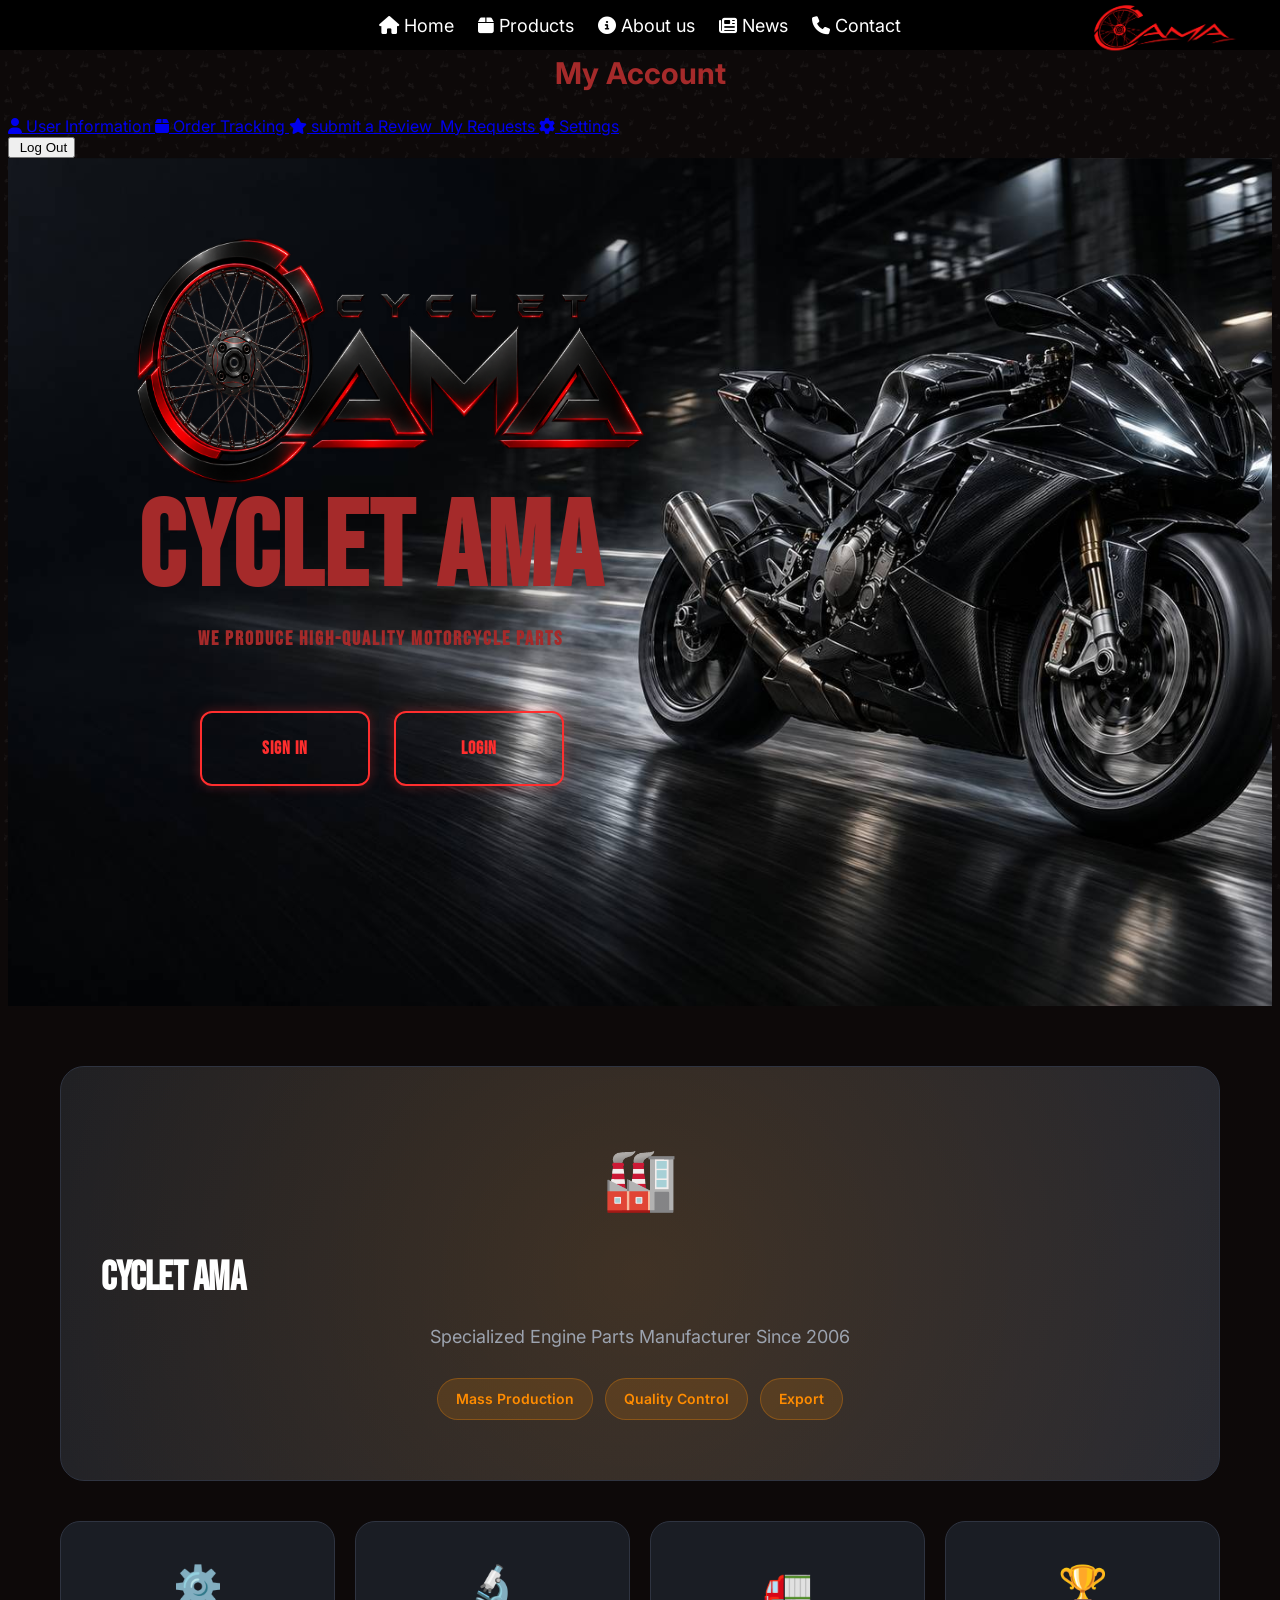
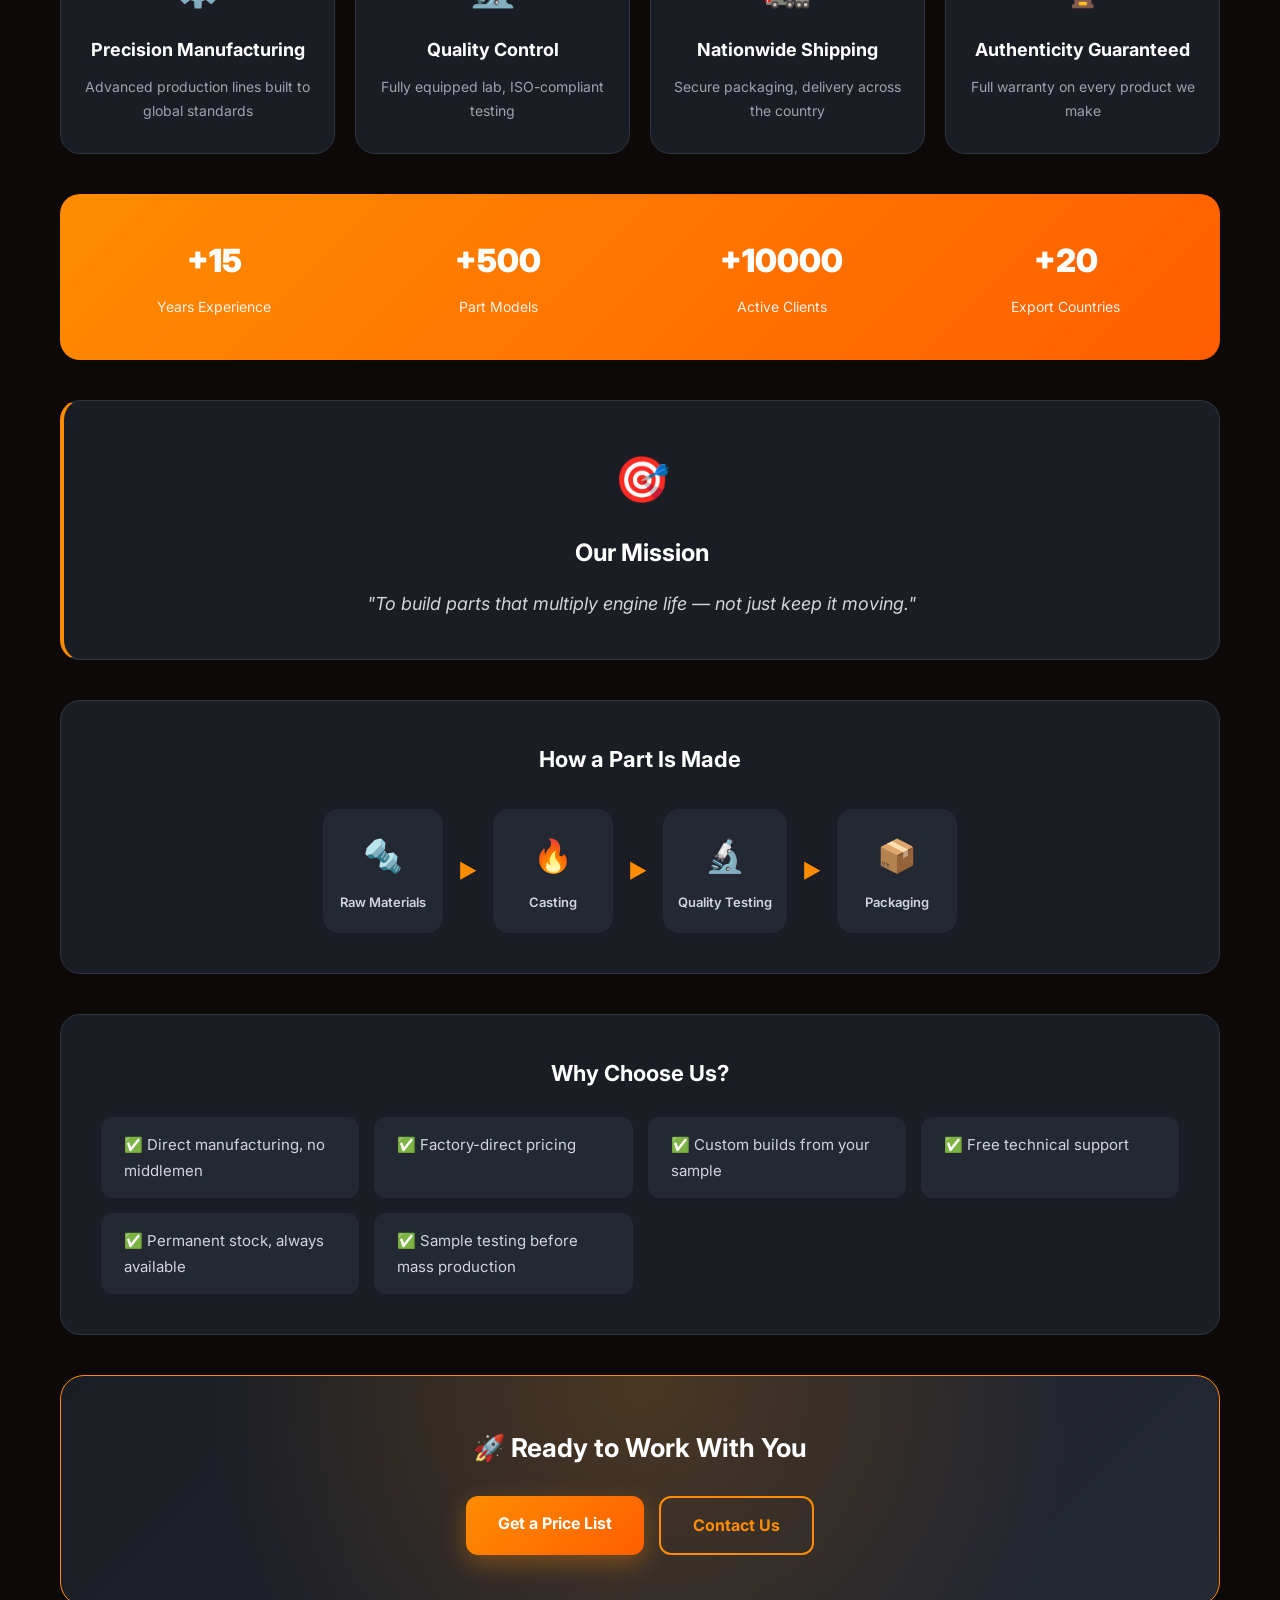
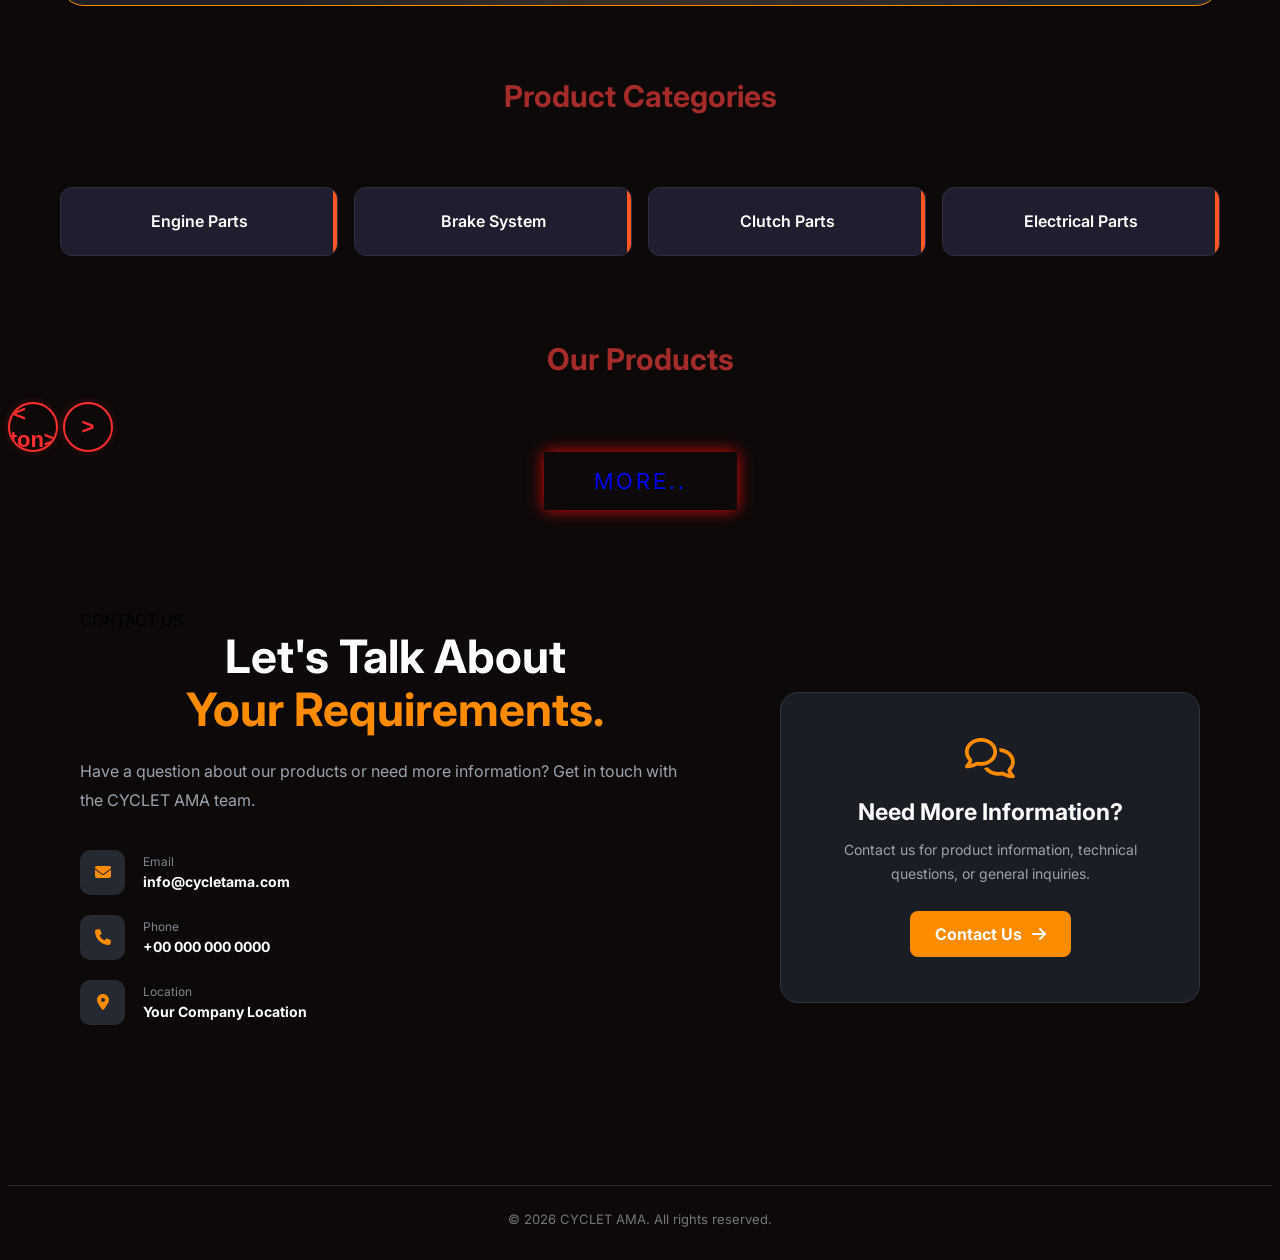
==== index.html @ 341db9c4 "iitial commit" ====
<!DOCTYPE html>
<html>

<head>
    <title>My Company</title>

    <link href="https://fonts.googleapis.com/css2?family=Bebas+Neue&family=Inter:wght@400;700&display=swap"
        rel="stylesheet">
    <link href="https://api.fontshare.com/v2/css?f[]=satoshi@400,700&display=swap" rel="stylesheet">
    <link rel="stylesheet" href="https://cdnjs.cloudflare.com/ajax/libs/font-awesome/6.5.2/css/all.min.css">
    <link rel="stylesheet" href="CSS/style.css">
    <link rel="stylesheet" href="CSS/Navbar.css">
    <link rel="stylesheet" href="CSS/categories.css">
    <link rel="stylesheet" href="CSS/buttons.css">
    <link rel="stylesheet" href="CSS/header.css">
    <link rel="stylesheet" href="CSS/product-card.css">
    <link rel="stylesheet" href="CSS/about.css">
    <link rel="stylesheet" href="CSS/main-buttons.css">
    <link rel="stylesheet" href="CSS/contact.css">
    <link rel="stylesheet" href="CSS/footer.css">



</head>

<div class="account-drawer" id="accountDrawer">
    <button class="account-class" id="accountClass">X</button>
    <h2>My Account</h2>
    <div class="account-menu">
        <a href="#">
            <i class="fa-solid fa-user"></i>
            User Information

        </a>
        <a href="#">
            <i class="fa-solid fa-box"></i>
            Order Tracking

        </a>
        <a href="#">
            <i class="fa-solid fa-star"></i>
            submit a Review

        </a>
        <a href="#">
            <i class="fa-solid fa-file-line"></i>
            My Requests

        </a>
        <a href="#">
            <i class="fa-solid fa-gear"></i>
            Settings

        </a>
    </div>

    <button class="account-logout">
        <i class="fa-solid fa-right-form-bracket"></i>
        Log Out
    </button>

</div>

<body>

    <header>
        <nav class="navbar">

            <div class="links">
                <a href="#">
                    <i class="fa-solid fa-house"></i>
                    Home</a>
                <a href="#products">
                    <i class="fa-solid fa-box"></i>
                    Products</a>
                <a href="#about">
                    <i class="fa-solid fa-circle-info"></i>
                    About us</a>
                <a href="#news">
                    <i class="fa-solid fa-newspaper"></i>
                    News</a>
                <a href="#contact">
                    <i class="fa-solid fa-phone"></i>
                    Contact</a>

            </div>


            <img src="assets/images/c-a.png" alt="arm">

        </nav>
        <div class="hero-content">
            <div class="image-box">
                <img id="logoImage" src="assets/images/CYCLET AMA.png" alt="logo">
            </div>
            <h1>
                <span>CYCLET AMA</span>
                <p class="hero-descroption">We produce high-quality Motorcycle parts</p>

            </h1>
            <div class="buttons">
                <button>Sign in</button>
                <button>Login</button>
            </div>
        </div>


    </header>

    <main>
        <!-- About Section -->
        <section id="about" class="about-section">

            <!-- ===== Hero Box ===== -->
            <div class="hero-box">
                <div class="hero-icon">🏭</div>
                <h1>CYCLET AMA</h1>
                <p class="hero-sub">Specialized Engine Parts Manufacturer Since 2006</p>
                <div class="hero-tags">
                    <span>Mass Production</span>
                    <span>Quality Control</span>
                    <span>Export</span>
                </div>
            </div>

            <!-- ===== Feature Cards ===== -->
            <div class="features-grid">
                <div class="feature-card">
                    <div class="feature-icon">⚙️</div>
                    <h3>Precision Manufacturing</h3>
                    <p>Advanced production lines built to global standards</p>
                </div>
                <div class="feature-card">
                    <div class="feature-icon">🔬</div>
                    <h3>Quality Control</h3>
                    <p>Fully equipped lab, ISO-compliant testing</p>
                </div>
                <div class="feature-card">
                    <div class="feature-icon">🚛</div>
                    <h3>Nationwide Shipping</h3>
                    <p>Secure packaging, delivery across the country</p>
                </div>
                <div class="feature-card">
                    <div class="feature-icon">🏆</div>
                    <h3>Authenticity Guaranteed</h3>
                    <p>Full warranty on every product we make</p>
                </div>
            </div>

            <!-- ===== Stats Box ===== -->
            <div class="stats-box">
                <div class="stat-item">
                    <span class="stat-number">+15</span>
                    <span class="stat-label">Years Experience</span>
                </div>
                <div class="stat-item">
                    <span class="stat-number">+500</span>
                    <span class="stat-label">Part Models</span>
                </div>
                <div class="stat-item">
                    <span class="stat-number">+10000</span>
                    <span class="stat-label">Active Clients</span>
                </div>
                <div class="stat-item">
                    <span class="stat-number">+20</span>
                    <span class="stat-label">Export Countries</span>
                </div>
            </div>

            <!-- ===== Mission Box ===== -->
            <div class="mission-box">
                <div class="mission-icon">🎯</div>
                <h2>Our Mission</h2>
                <p>"To build parts that multiply engine life — not just keep it moving."</p>
            </div>

            <!-- ===== Production Process ===== -->
            <div class="process-box">
                <h2 class="process-title">How a Part Is Made</h2>
                <div class="process-flow">
                    <div class="process-step">
                        <div class="step-icon">🔩</div>
                        <span>Raw Materials</span>
                    </div>
                    <div class="process-arrow">▶</div>
                    <div class="process-step">
                        <div class="step-icon">🔥</div>
                        <span>Casting</span>
                    </div>
                    <div class="process-arrow">▶</div>
                    <div class="process-step">
                        <div class="step-icon">🔬</div>
                        <span>Quality Testing</span>
                    </div>
                    <div class="process-arrow">▶</div>
                    <div class="process-step">
                        <div class="step-icon">📦</div>
                        <span>Packaging</span>
                    </div>
                </div>
            </div>

            <!-- ===== Why Us ===== -->
            <div class="why-box">
                <h2>Why Choose Us?</h2>
                <div class="why-grid">
                    <div class="why-item">✅ Direct manufacturing, no middlemen</div>
                    <div class="why-item">✅ Factory-direct pricing</div>
                    <div class="why-item">✅ Custom builds from your sample</div>
                    <div class="why-item">✅ Free technical support</div>
                    <div class="why-item">✅ Permanent stock, always available</div>
                    <div class="why-item">✅ Sample testing before mass production</div>
                </div>
            </div>

            <!-- ===== CTA Box ===== -->
            <div class="cta-box">
                <h2>🚀 Ready to Work With You</h2>
                <div class="cta-buttons">
                    <a href="#" class="btn btn-primary">Get a Price List</a>
                    <a href="#" class="btn btn-outline">Contact Us</a>
                </div>
            </div>



            <h2>Product Categories</h2>
            <ul class="categories">
                <li>Engine Parts</li>
                <li>Brake System</li>
                <li>Clutch Parts</li>
                <li>Electrical Parts</li>
            </ul>

        </section>
        <section id="products" class="products-section">
            <h2 id="products">Our Products</h2>

            <div class="product-wrapper">
                <button id="prevButton">
                    << /button>
                        <div class="product-container">
                            <a href="pages/oil-pump.html" class="product-link">
                                <div class="product-card">
                                    <img src="assets/images/Oil Pump.jfif" alt="Oil Pump">
                                    <div class="product-overlay">
                                        <h3>Oil Pump</h3>
                                        <p>high quality motorcycle oil Pump.</p>
                                    </div>
                                </div>
                            </a>
                            <div class="product-card" name="brake-disk">
                                <img src="assets/images/Brake Disc.jfif" alt="Brake Disc">
                                <div class="product-overlay">
                                    <h3>Brake Disc</h3>
                                    <p>Durable brake disk for motorcycles.</p>
                                </div>
                            </div>
                            <div class="product-card" name="Cluch-Plate">
                                <img src="assets/images/Cluch Plate.webp" alt="Cluch Plate">
                                <div class="product-overlay">
                                    <h3>Clutch Plate</h3>
                                    <p>Reliable clutch plate for motorcycle engine</p>
                                </div>
                            </div>
                            <div class="product-card" name="Air-Filter">
                                <img src="assets/images/Air Filter.jfif" alt="Air Filter">
                                <div class="product-overlay">
                                    <h3>Air Filter</h3>
                                    <p>High quality Air Filter</p>
                                </div>
                            </div>
                            <div class="product-card">
                                <img src="assets/images/Piston.webp" alt="Air Filter">
                                <div class="product-overlay">
                                    <h3>Piston</h3>
                                    <p>Durable engine piston</p>
                                </div>
                            </div>
                            <div class="product-card">
                                <img src="assets/images/Brake Pad.jpg" alt="Air Filter">
                                <div class="product-overlay">
                                    <h3>Brake Pad</h3>
                                    <p>Reliable motorcycle brake pad.</p>
                                </div>
                            </div>
                        </div>
                        <button id="nextButton">></button>

            </div>

            <div class="more-wrapper">
                <a href="pages/products.html">
                    <button class="mainButtons">More..</button>
                </a>
            </div>


        </section>











    </main>

    <section id="contact" class="contact-section">

        <div class="contact-container">

            <div class="contact-info">

                <span class="section-label">CONTACT US</span>

                <h2>
                    Let's Talk About
                    <span>Your Requirements.</span>
                </h2>

                <p>
                    Have a question about our products or need more
                    information? Get in touch with the CYCLET AMA team.
                </p>

                <div class="contact-details">

                    <div class="contact-item">
                        <i class="fa-solid fa-envelope"></i>
                        <div>
                            <span>Email</span>
                            <strong>info@cycletama.com</strong>
                        </div>
                    </div>

                    <div class="contact-item">
                        <i class="fa-solid fa-phone"></i>
                        <div>
                            <span>Phone</span>
                            <strong>+00 000 000 0000</strong>
                        </div>
                    </div>

                    <div class="contact-item">
                        <i class="fa-solid fa-location-dot"></i>
                        <div>
                            <span>Location</span>
                            <strong>Your Company Location</strong>
                        </div>
                    </div>

                </div>

            </div>


            <div class="contact-action">

                <div class="contact-card">

                    <i class="fa-regular fa-comments"></i>

                    <h3>Need More Information?</h3>

                    <p>
                        Contact us for product information,
                        technical questions, or general inquiries.
                    </p>

                    <a href="contact.html" class="contact-button">
                        Contact Us
                        <i class="fa-solid fa-arrow-right"></i>
                    </a>

                </div>

            </div>

        </div>

    </section>

    <footer>
        <p>© 2026 CYCLET AMA. All rights reserved.</p>
    </footer>
    <script>
        const container = document.querySelector(".product-container");
        const nextButton = document.getElementById("nextButton");
        const prevButton = document.getElementById("prevButton");
        nextButton.addEventListener("click", function () {
            container.scrollLeft += 300;
        });
        prevButton.addEventListener("click", function () {
            container.scrollLeft -= 300;
        });

        const productCards = document.querySelectorAll(".product-card");
        productCards.forEach(function (card) {
            card.addEventListener("click", function () {
                const productName = card.querySelector("h3").textContent;
                console.log("Selected product: ", productName);
            });
        });

    </script>

</body>

<style>
    @media (max-width: 600px) {
        h1 {
            font-size: 50px;
        }

        header p {
            font-size: 14px;
        }

        .navbar {
            gap: 10px;
            padding: 10px;
        }

        .navbar a {
            font-size: 14px;
        }
    }
</style>

</html>
---- CSS/style.css ----
* {
            box-sizing: border-box;
        }

        h1 {
            font-family: 'Bebas Neue', sans-serif;
            letter-spacing: 2px;
            font-size: 120px;
            text-align: left;
            padding-left: 0;
            margin-left: 0;
            color: brown;
        }

        .hero-descroption {
            font-size: 20px;
            text-align: center;
            margin-top: 5px;
            text-align: left;
            margin-left: 60px;
        }

        .hero-content {
            position: relative;
            width: 100%;
            max-width: 1200px;
            margin: 0 auto;
            overflow: hidden;
            top: -90px;
            padding: 30px;
            /* left: -20px; */
        }





        h3 {
            font-size: 24px;
            margin-bottom: 10px;

        }

        body {
            font-family: 'Inter', sans-serif;
            background-color: rgb(13, 9, 9);
        }

        body::before {
            content: "";
            position: fixed;
            top: 0;
            left: 0;
            width: 100%;
            height: 100%;
            background-image: url('../assets/images/Motor2.png');
            background-repeat: repeat;
            background-size: 120px auto;
            opacity: 0.1;
            z-index: -1;
            pointer-events: none;

        }
---- CSS/Navbar.css ----
.navbar {
            display: flex;
            justify-content: center;
            gap: 30px;
            background-color: black;
            padding: 15px;
            position: fixed;
            top: 0;
            left: 0;
            right: 0;
            z-index: 1000;
            height: 50px;
            align-items: center;
            width: 100%;
            box-sizing: border-box;

        }

        .navbar a {
            color: white;
            text-decoration: none;
            font-size: 18px;
            position: relative;
            top: -10px;
            margin: 10px;

        }

        .navbar a:hover {
            color: red;
        }

        .navbar a::after {
            content: "";
            position: absolute;
            left: 0;
            bottom: -5px;
            width: 0;
            height: 2px;
            background-color: red;
            transition: 0.3s;
        }

        .navbar a:hover::after {
            width: 100%;
        }

        .navbar img {
            height: 100px;
            width: 200px;
            position: absolute;
            padding: 0px;
            top: -20px;
            
            right: 20px;
        }
        .navbar .links{
            position: relative;
            top: 10px;
        }
---- CSS/categories.css ----
.categories {
  list-style: none;
  padding: 0;
  margin: 0;
  display: grid;
  grid-template-columns: repeat(auto-fit, minmax(200px, 1fr));
  gap: 16px;
}

.categories li {
  background: #1e1e2f;
  color: #fff;
  padding: 20px;
  border-radius: 12px;
  text-align: center;
  font-weight: 600;
  cursor: pointer;
  border: 1px solid #2e2e45;
  transition: all 0.3s ease;
  position: relative;
  overflow: hidden;
}

.categories li::before {
  content: "";
  position: absolute;
  top: 0;
  right: 0;
  width: 4px;
  height: 100%;
  background: #ff5722; 
  transition: width 0.3s ease;
}

.categories li:hover {
  background: #2a2a40;
  transform: translateY(-4px);
  box-shadow: 0 10px 20px rgba(255, 87, 34, 0.2);
}

.categories li:hover::before {
  width: 100%;
  opacity: 0.1;
}
---- CSS/buttons.css ----
.buttons {
  display: flex;
  flex-wrap: wrap;
  justify-content: flex-start;
  gap: 24px;
  padding: 20px;
  
  
  
}

.buttons button {
  left:42px;
  top: -40px;
  width: 170px;
  height: 75px;
  font-size: 18px;
  font-weight: 600;
  letter-spacing: 1px;
  font-family: 'Bebas Neue', sans-serif;
  color: #ff2e2e;
  background: transparent;
  border: 2px solid #ff2e2e;
  border-radius: 12px;
  cursor: pointer;
  position: relative;
  overflow: hidden;
  transition: all 0.3s ease;
  box-shadow: 0 0 12px rgba(255, 46, 46, 0.3);
}


.buttons button::before {
  content: "";
  position: absolute;
  top: 0;
  left: -100%;
  width: 100%;
  height: 100%;
  background: linear-gradient(
    120deg,
    transparent,
    rgba(255, 255, 255, 0.35),
    transparent
  );
  transition: left 0.5s ease;
}

.buttons button:hover::before {
  left: 100%;
}

.buttons button:hover {
  background: #ff2e2e;
  color: #000;
  box-shadow: 0 0 25px rgba(255, 46, 46, 0.8),
              0 0 50px rgba(255, 46, 46, 0.4);
  transform: translateY(-3px);
}

.buttons button:active {
  transform: translateY(0);
  box-shadow: 0 0 10px rgba(255, 46, 46, 0.6);
}


.buttons button:focus-visible {
  outline: 2px solid #fff;
  outline-offset: 3px;
}
---- CSS/header.css ----
h2 {
            color: brown;
            font-size: 30px;
            text-align: center;
        }

        header {
            color: red;
            background-color: lightgray;
            text-align: center;
            font-family: inter;
            min-height: 500px;
            display: block;
            flex-direction: column;
            justify-content: center;
            align-items: flex-start;
            background-image: url(../assets/images/Main.png);
            background-size: cover;
            padding: 40px 60px;
            position: relative;
            overflow: hidden;
            padding-left: 100px;
            background-position: 55% center;

        }

        header h1 {
            margin-top: 0;
        }

        #products {
            scroll-margin-top: 80px;
        }
        .image-box img{
            width: 550px;
            height: 340px;
            display: block;
            position: relative;
            top: 50px;
            right: 40px;

        }
        .image-box:hover{
            filter: brightness(1.1) drop-shadow(0 0 15px #ffcc00)
            ;
        }
---- CSS/product-card.css ----
.product-card {
    background-color: white;
    padding: 20px;
    margin-top: 20px;
    margin-bottom: 20px;
    text-align: center;
    border: 1px solid black;
    border-radius: 10px;
    font-family: satoshi;
    font-size: large;
    color: yellow;
    text-shadow: 0 10px 10px black;
    background-color: white;
    box-shadow: 0 4px 12px rgba(0, 0, 0, 0.15);
    width: 300px;
    cursor: pointer;
    transition: 0.3s;
    flex-shrink: 0;
    height: 300px;
    position: relative;
    overflow: hidden;
    position: relative;
    overflow: hidden;
    transition: 0.4s ease;

}

.product-card img {
    width: 100%;
    height: 100%;
    object-fit: cover;
    border-radius: 12px;
    margin-bottom: 15px;

}

.product-card p {
    font-size: 15px;
    line-height: 1.6;
    margin: 0;
}

.product-card::before {
    content: "";
    position: absolute;
    top: 0;
    left: -75%;
    width: 50%;
    height: 100%;
    background: linear-gradient(
        120deg,
        transparent,
        rgba(255, 255, 255, 0.7),
        transparent
    );
        transform: skewX(-25deg);
    transition: 0.6s;
    z-index: 2;
    pointer-events: none;
}

.product-card:hover::before {
    left: 125%;
}

.product-card:hover {
    transform: scale(1.05);
    box-shadow: 
        0 0 15px rgba(255, 215, 0, 0.8),
        0 0 30px rgba(255, 215, 0, 0.6),
        0 0 45px rgba(255, 215, 0, 0.4);
    border-color: gold;
}

.product-overlay {
    position: absolute;
    inset: 0;
    display: flex;
    flex-direction: column;
    justify-content: center;
    align-items: center;
    opacity: 0;
    transition: 0.3s;
}

.product-card:hover .product-overlay {
    opacity: 1;
    background-color: rgba(0, 0, 0, 0.4);
}

.product-card img {
    transition: 0.3s;
}

.product-card:hover img {
    filter: blur(3px);
    transform: scale(1.05);
}

.product-container {
    display: flex;
    gap: 20px;
    padding: 20px;
    /* justify-content: center;
                align-items: center;
                flex-wrap: wrap; */
    overflow-x: auto;
    scroll-behavior: smooth;
    scrollbar-width: none;
}

.product-container::-webkit-scrollbar {
    display: none;
}

.product-wrapper {
    display: flex;
    align-items: center;
    gap: 5px;
}

.product-wrapper button {
  width: 50px;
  height: 50px;
  border: 2px solid #ff2e2e;
  border-radius: 50%;
  background: transparent;
  color: #ff2e2e;
  font-size: 22px;
  font-weight: bold;
  cursor: pointer;
  display: flex;
  align-items: center;
  justify-content: center;
  flex-shrink: 0;
  position: relative;
  overflow: hidden;
  transition: all 0.3s ease;
  box-shadow: 0 0 10px rgba(255, 46, 46, 0.2);
}

/* افکت نور عبوری */
.product-wrapper button::before {
  content: "";
  position: absolute;
  top: 0;
  left: -100%;
  width: 100%;
  height: 100%;
  background: linear-gradient(
    120deg,
    transparent,
    rgba(255, 255, 255, 0.4),
    transparent
  );
  transition: left 0.5s ease;
}

.product-wrapper button:hover::before {
  left: 100%;
}

.product-wrapper button:hover {
  background: #ff2e2e;
  color: #000;
  transform: scale(1.1);
  box-shadow: 0 0 20px rgba(255, 46, 46, 0.8),
              0 0 40px rgba(255, 46, 46, 0.4);
}

.product-wrapper button:active {
  transform: scale(0.95);
  box-shadow: 0 0 10px rgba(255, 46, 46, 0.6);
}

.product-wrapper button:focus-visible {
  outline: 2px solid #fff;
  outline-offset: 3px;
}
---- CSS/about.css ----
/* ============================================
   ABOUT SECTION — Engine Parts Manufacturer
   ============================================ */

.about-section {
  font-family: 'Inter', -apple-system, BlinkMacSystemFont, 'Segoe UI', sans-serif;
  color: #e5e7eb;
  line-height: 1.7;
  max-width: 1200px;
  margin: 0 auto;
  padding: 60px 20px;
  display: flex;
  flex-direction: column;
  gap: 40px;
  box-sizing: border-box;
}

.about-section *,
.about-section *::before,
.about-section *::after {
  box-sizing: border-box;
}

/* ===== Hero Box ===== */
.about-section .hero-box {
  background: linear-gradient(135deg, #1a1d24 0%, #242833 100%);
  border: 1px solid #2f3441;
  border-radius: 24px;
  padding: 60px 40px;
  text-align: center;
  position: relative;
  overflow: hidden;
}

.about-section .hero-box::before {
  content: "";
  position: absolute;
  top: -50%;
  right: -50%;
  width: 200%;
  height: 200%;
  background: radial-gradient(circle, rgba(255, 140, 0, 0.15) 0%, transparent 60%);
  pointer-events: none;
}

.about-section .hero-icon {
  font-size: 60px;
  margin-bottom: 15px;
  position: relative;
}

.about-section .hero-box h1 {
  font-size: 40px;
  font-weight: 900;
  color: #ffffff;
  margin: 0 0 10px;
  letter-spacing: -0.5px;
  position: relative;
}

.about-section .hero-sub {
  font-size: 18px;
  color: #9ca3af;
  margin: 0 0 25px;
  position: relative;
}

.about-section .hero-tags {
  display: flex;
  gap: 12px;
  justify-content: center;
  flex-wrap: wrap;
  position: relative;
}

.about-section .hero-tags span {
  background: rgba(255, 140, 0, 0.15);
  color: #ff8c00;
  padding: 8px 18px;
  border-radius: 50px;
  font-size: 14px;
  font-weight: 600;
  border: 1px solid rgba(255, 140, 0, 0.3);
}

/* ===== Feature Cards ===== */
.about-section .features-grid {
  display: grid;
  grid-template-columns: repeat(auto-fit, minmax(220px, 1fr));
  gap: 20px;
}

.about-section .feature-card {
  background: #1a1d24;
  border: 1px solid #2f3441;
  border-radius: 20px;
  padding: 30px 20px;
  text-align: center;
  transition: all 0.3s ease;
  cursor: pointer;
}

.about-section .feature-card:hover {
  transform: translateY(-8px);
  border-color: #ff8c00;
  box-shadow: 0 15px 40px rgba(255, 140, 0, 0.15);
}

.about-section .feature-icon {
  font-size: 40px;
  margin-bottom: 15px;
  display: inline-block;
  transition: transform 0.3s ease;
}

.about-section .feature-card:hover .feature-icon {
  transform: scale(1.2) rotate(-8deg);
}

.about-section .feature-card h3 {
  color: #ffffff;
  font-size: 18px;
  margin: 0 0 10px;
}

.about-section .feature-card p {
  color: #9ca3af;
  font-size: 14px;
  margin: 0;
}

/* ===== Stats Box ===== */
.about-section .stats-box {
  display: grid;
  grid-template-columns: repeat(auto-fit, minmax(150px, 1fr));
  gap: 15px;
  background: linear-gradient(135deg, #ff8c00 0%, #ff5e00 100%);
  border-radius: 20px;
  padding: 40px 20px;
}

.about-section .stat-item {
  text-align: center;
  color: #ffffff;
}

.about-section .stat-number {
  display: block;
  font-size: 32px;
  font-weight: 900;
  margin-bottom: 5px;
}

.about-section .stat-label {
  font-size: 14px;
  opacity: 0.9;
}

/* ===== Mission Box ===== */
.about-section .mission-box {
  background: #1a1d24;
  border: 1px solid #2f3441;
  border-left: 4px solid #ff8c00;
  border-radius: 20px;
  padding: 40px;
  text-align: center;
}

.about-section .mission-icon {
  font-size: 45px;
  margin-bottom: 15px;
}

.about-section .mission-box h2 {
  color: #ffffff;
  font-size: 24px;
  margin: 0 0 15px;
}

.about-section .mission-box p {
  font-size: 18px;
  color: #d1d5db;
  font-style: italic;
  max-width: 600px;
  margin: 0 auto;
}

/* ===== Production Process ===== */
.about-section .process-box {
  background: #1a1d24;
  border: 1px solid #2f3441;
  border-radius: 20px;
  padding: 40px 25px;
}

.about-section .process-title {
  text-align: center;
  color: #ffffff;
  font-size: 22px;
  margin: 0 0 30px;
}

.about-section .process-flow {
  display: flex;
  align-items: center;
  justify-content: center;
  gap: 15px;flex-wrap: wrap;
}

.about-section .process-step {
  display: flex;
  flex-direction: column;
  align-items: center;
  gap: 8px;
  background: #242833;
  border-radius: 16px;
  padding: 20px 15px;
  min-width: 120px;
  transition: all 0.3s ease;
}

.about-section .process-step:hover {
  background: #2f3441;
  transform: scale(1.05);
}

.about-section .step-icon {
  font-size: 32px;
}

.about-section .process-step span {
  font-size: 13px;
  color: #d1d5db;
  font-weight: 600;
}

.about-section .process-arrow {
  color: #ff8c00;
  font-size: 20px;
  font-weight: 900;
}

/* ===== Why Us ===== */
.about-section .why-box {
  background: #1a1d24;
  border: 1px solid #2f3441;
  border-radius: 20px;
  padding: 40px;
}

.about-section .why-box h2 {
  text-align: center;
  color: #ffffff;
  font-size: 22px;
  margin: 0 0 25px;
}

.about-section .why-grid {
  display: grid;
  grid-template-columns: repeat(auto-fit, minmax(250px, 1fr));
  gap: 15px;
}

.about-section .why-item {
  background: #242833;
  padding: 15px 20px;
  border-radius: 12px;
  color: #d1d5db;
  font-size: 15px;
  transition: all 0.3s ease;
  border-left: 3px solid transparent;
}

.about-section .why-item:hover {
  border-left-color: #ff8c00;
  background: #2f3441;
  transform: translateX(5px);
}

/* ===== CTA Box ===== */
.about-section .cta-box {
  background: linear-gradient(135deg, #1a1d24 0%, #242833 100%);
  border: 1px solid #ff8c00;
  border-radius: 24px;
  padding: 50px 30px;
  text-align: center;
  position: relative;
  overflow: hidden;
}

.about-section .cta-box::before {
  content: "";
  position: absolute;
  inset: 0;
  background: radial-gradient(circle at 50% 0%, rgba(255, 140, 0, 0.2), transparent 70%);
  pointer-events: none;
}

.about-section .cta-box h2 {
  color: #ffffff;
  font-size: 26px;
  margin: 0 0 25px;
  position: relative;
}

.about-section .cta-buttons {
  display: flex;
  gap: 15px;
  justify-content: center;
  flex-wrap: wrap;
  position: relative;
}

.about-section .btn {
  padding: 14px 32px;
  border-radius: 12px;
  font-size: 16px;
  font-weight: 700;
  text-decoration: none;
  transition: all 0.3s ease;
  display: inline-block;
  font-family: inherit;
  cursor: pointer;
}

.about-section .btn-primary {
  background: linear-gradient(135deg, #ff8c00, #ff5e00);
  color: #ffffff;
  box-shadow: 0 8px 25px rgba(255, 140, 0, 0.35);
}

.about-section .btn-primary:hover {
  transform: translateY(-3px);
  box-shadow: 0 12px 30px rgba(255, 140, 0, 0.5);
}

.about-section .btn-outline {
  background: transparent;
  color: #ff8c00;
  border: 2px solid #ff8c00;
}

.about-section .btn-outline:hover {
  background: #ff8c00;
  color: #ffffff;
  transform: translateY(-3px);
}

/* ===== Responsive ===== */
@media (max-width: 768px) {
  .about-section {
    padding: 40px 15px;
    gap: 25px;
  }

  .about-section .hero-box {
    padding: 40px 20px;
  }

  .about-section .hero-box h1 {
    font-size: 28px;
  }

  .about-section .hero-icon {
    font-size: 45px;
  }

  .about-section .stats-box {
    padding: 30px 15px;
  }

  .about-section .stat-number {
    font-size: 24px;
  }

  .about-section .process-arrow {
    transform: rotate(90deg);
  }

  .about-section .mission-box,
  .about-section .why-box,
  .about-section .process-box {
    padding: 30px 20px;
  }

  .about-section .cta-box {
    padding: 35px 20px;
  }

  .about-section .cta-box h2 {
    font-size: 20px;
  }
}
---- CSS/main-buttons.css ----
.more-wrapper {
  display: flex;
  justify-content: center;
  margin-top: var(--space-xl);
}

.mainButtons {
  position: relative;
  padding: 16px 50px;
  font-family: var(--font-display);
  font-size: 22px;
  letter-spacing: 3px;
  color: var(--color-primary-red);
  background: transparent;
  border: 2px solid var(--color-primary-red);
  border-radius: var(--radius-md);
  cursor: pointer;
  overflow: hidden;
  transition: var(--transition);
  box-shadow: 0 0 15px rgba(238, 10, 10, 0.911);
  text-transform: uppercase;
}


.mainButtons::before {
  content: "";
  position: absolute;
  top: 0;
  left: -100%;
  width: 100%;
  height: 100%;
  background: linear-gradient(
    120deg,
    transparent,
    rgba(255, 255, 255, 0.4),
    transparent
  );
  transition: left 0.6s ease;
}

.mainButtons:hover::before {
  left: 100%;
}

.mainButtons:hover {
  background: var(--color-primary-red);
  color: var(--color-text-dark);
  box-shadow: 0 0 30px rgba(255, 46, 46, 0.9),
              0 0 60px rgba(255, 46, 46, 0.5);
  transform: translateY(-4px);
  letter-spacing: 5px; /* افکت باز شدن حروف */
}

.mainButtons:active {
  transform: translateY(-1px);
  box-shadow: 0 0 15px rgba(255, 46, 46, 0.7);
}

.mainButtons:focus-visible {
  outline: 2px solid var(--color-text);
  outline-offset: 4px;
}


.mainButtons.small {
  padding: 10px 30px;
  font-size: 16px;
  letter-spacing: 2px;
}

.mainButtons.filled {
  background: var(--color-primary-red);
  color: var(--color-text-dark);
}

.mainButtons.filled:hover {
  background: transparent;
  color: var(--color-primary-red);
}
---- CSS/contact.css ----
/* ============================================
   CONTACT
   ============================================ */

.contact-section {
    max-width: 1200px;
    margin: 0 auto;
    padding: 100px 40px;
}

.contact-container {
    display: grid;
    grid-template-columns: 1.2fr 0.8fr;
    gap: 70px;
    align-items: center;
}

.contact-info h2 {
    margin: 0 0 22px;
    color: #ffffff;
    font-size: 46px;
    line-height: 1.15;
}

.contact-info h2 span {
    display: block;
    color: #ff8c00;
}

.contact-info > p {
    max-width: 600px;
    margin: 0 0 35px;
    color: #9ca3af;
    line-height: 1.8;
}

.contact-details {
    display: flex;
    flex-direction: column;
    gap: 20px;
}

.contact-item {
    display: flex;
    align-items: center;
    gap: 18px;
}

.contact-item > i {
    width: 45px;
    height: 45px;
    display: flex;
    align-items: center;
    justify-content: center;
    border-radius: 10px;
    background: #252932;
    color: #ff8c00;
}

.contact-item div {
    display: flex;
    flex-direction: column;
    gap: 4px;
}

.contact-item span {
    color: #7f8591;
    font-size: 12px;
}

.contact-item strong {
    color: #ffffff;
    font-size: 14px;
}

.contact-card {
    padding: 45px 35px;
    background: #1a1d24;
    border: 1px solid #2f3441;
    border-radius: 18px;
    text-align: center;
    position: relative;
    top: 30px;
}

.contact-card > i {
    margin-bottom: 20px;
    color: #ff8c00;
    font-size: 40px;
}

.contact-card h3 {
    margin: 0 0 12px;
    color: #ffffff;
    font-size: 23px;
}

.contact-card p {
    margin: 0 0 25px;
    color: #9ca3af;
    font-size: 14px;
    line-height: 1.7;
}

.contact-button {
    display: inline-flex;
    align-items: center;
    gap: 10px;
    padding: 13px 25px;
    border-radius: 8px;
    background: #ff8c00;
    color: #ffffff;
    text-decoration: none;
    font-weight: 700;
    transition: 0.3s ease;
}

.contact-button:hover {
    transform: translateY(-2px);
    opacity: 0.9;
}


@media (max-width: 768px) {

    .contact-section {
        padding: 70px 20px;
    }

    .contact-container {
        grid-template-columns: 1fr;
        gap: 45px;
    }

    .contact-info h2 {
        font-size: 36px;
    }

}
---- CSS/footer.css ----
footer {
    text-align: center;
    padding: 25px 20px;
    border-top: 1px solid #2a2a2a;
    margin-top: 60px;
}

footer p {
    margin: 0;
    font-size: 13px;
    color: #777;
}
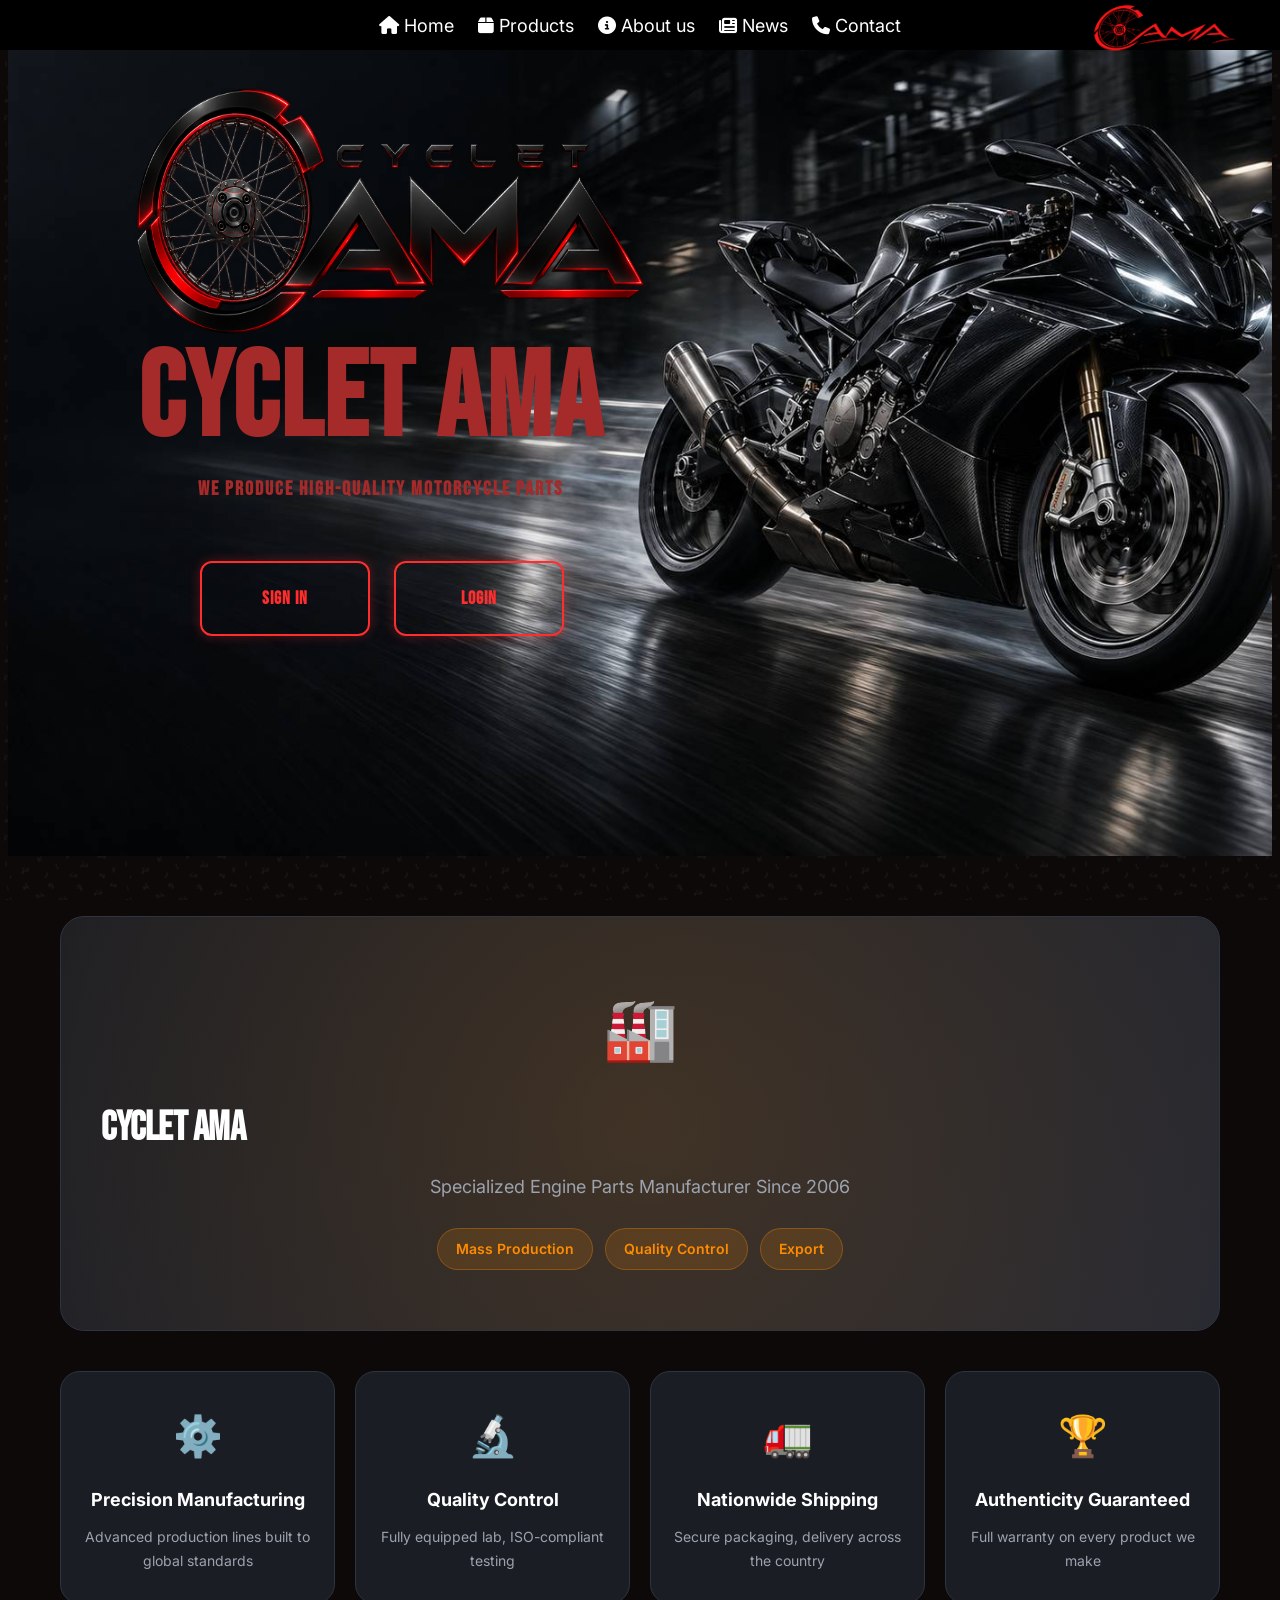
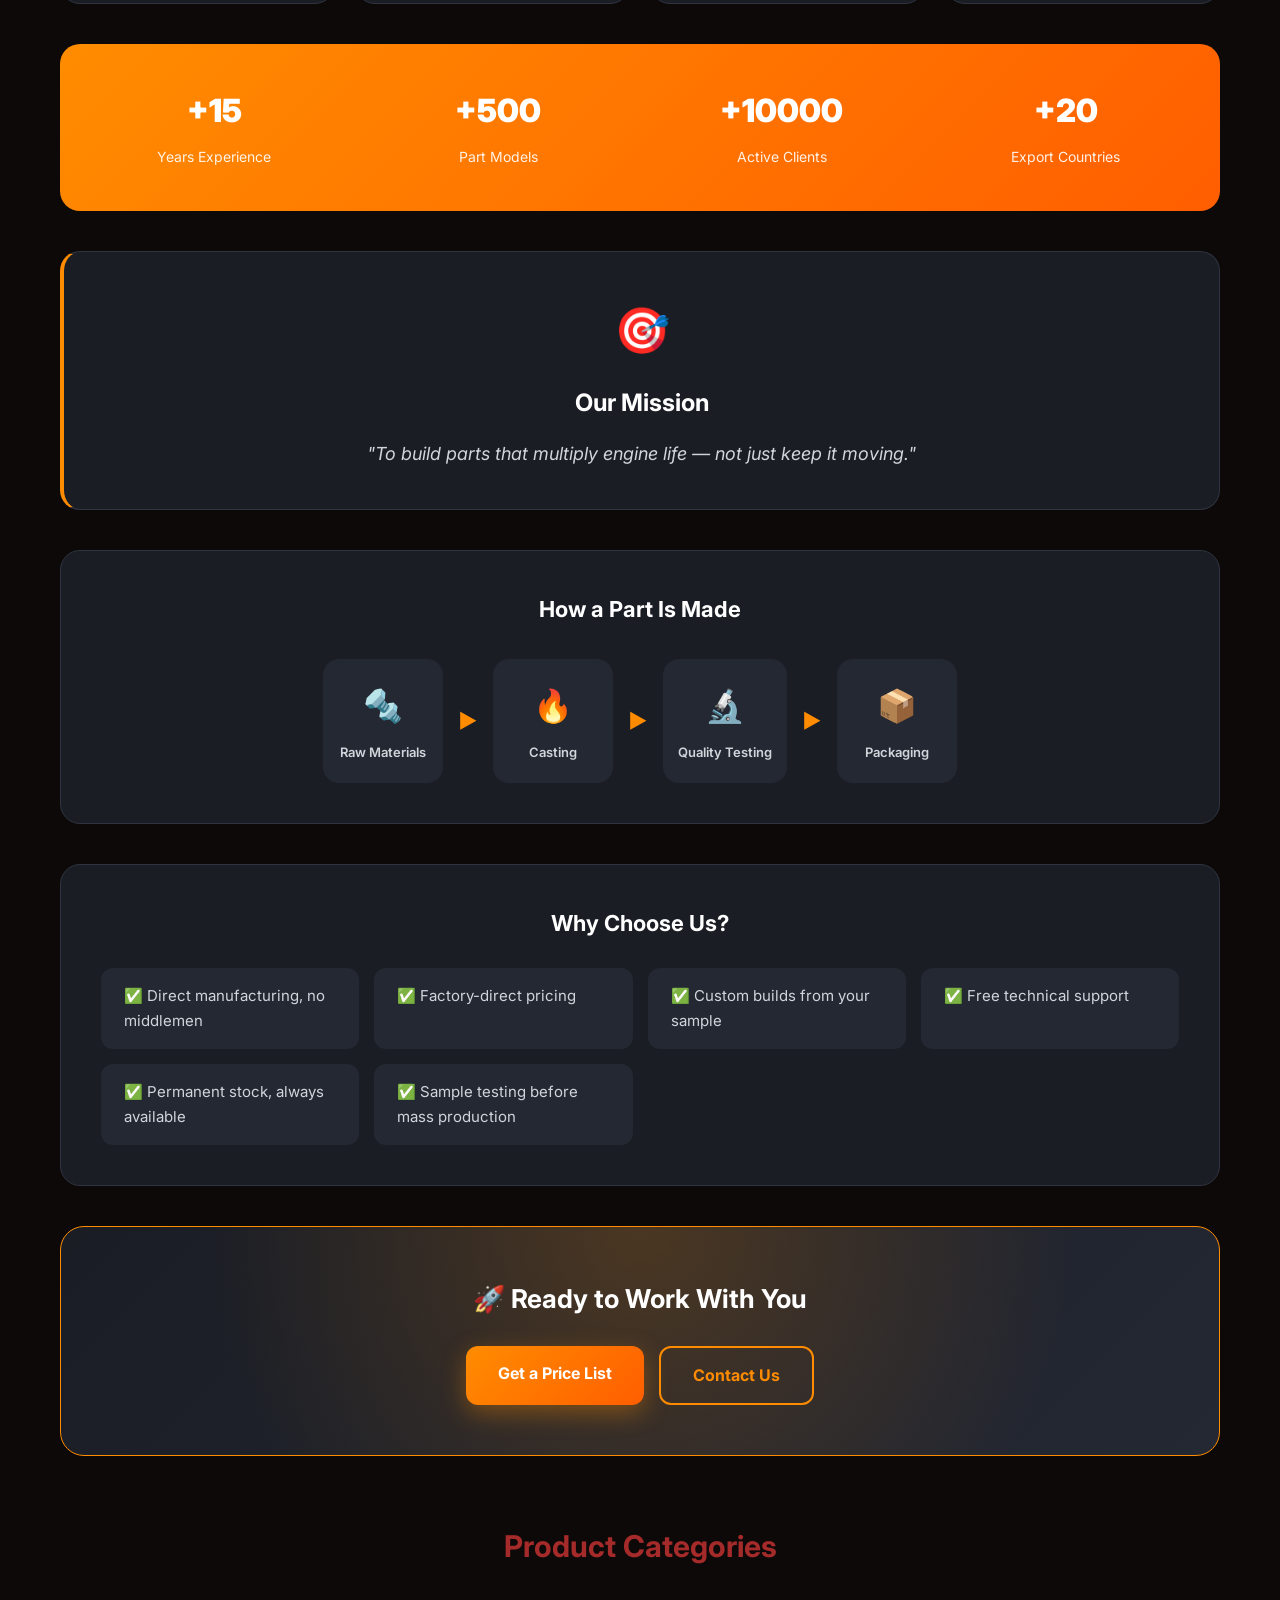
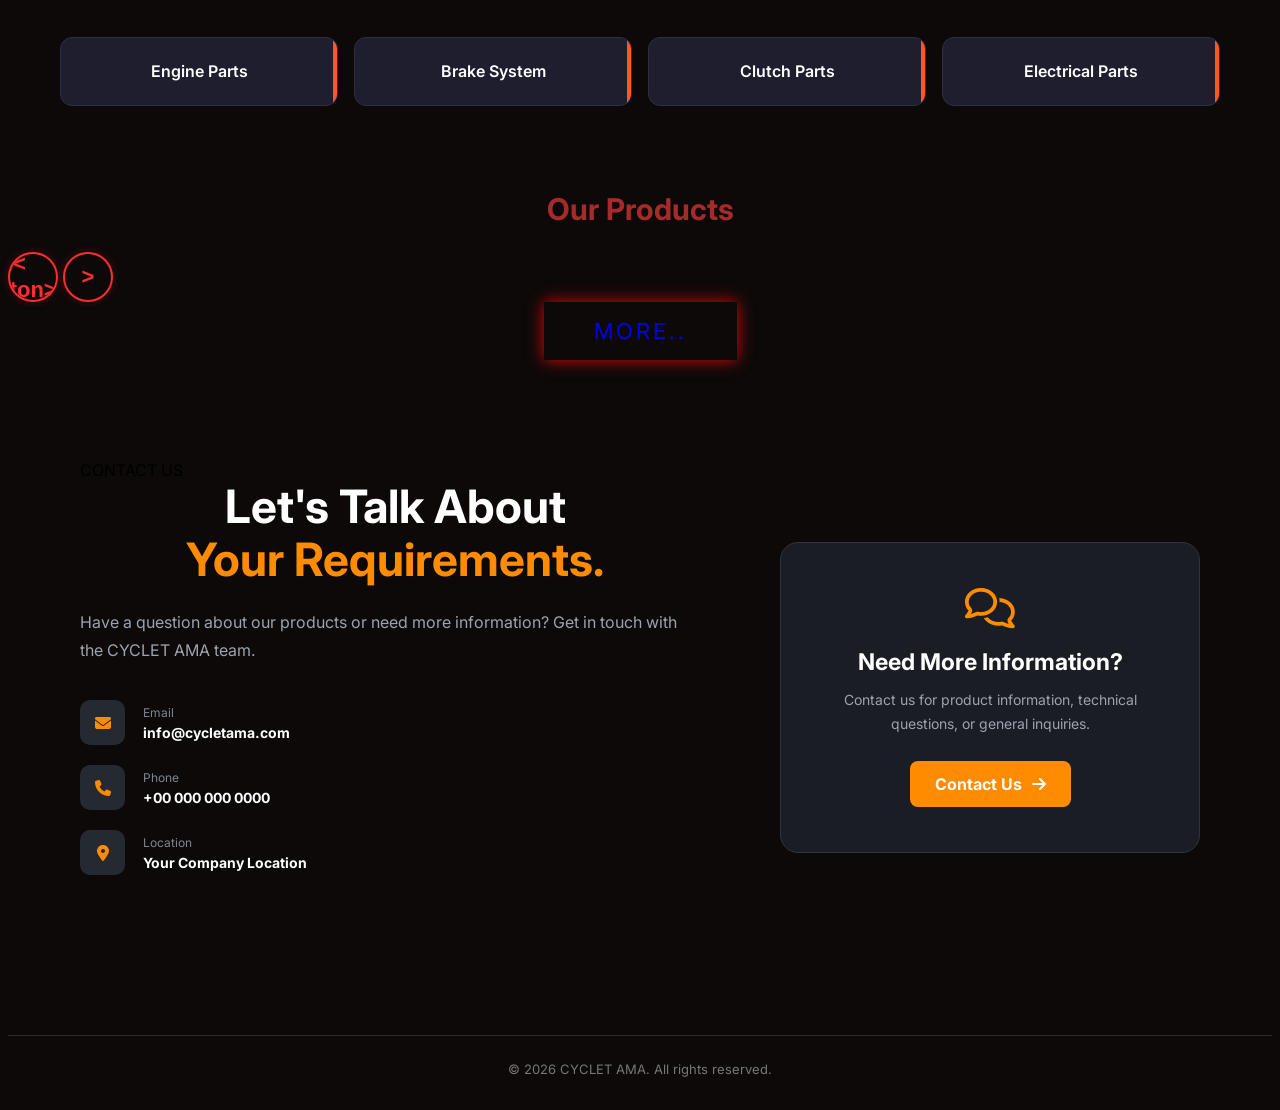
==== commit 8e83c75e: "account-close css" ====
--- a/index.html
+++ b/index.html
@@ -18,6 +18,7 @@
     <link rel="stylesheet" href="CSS/main-buttons.css">
     <link rel="stylesheet" href="CSS/contact.css">
     <link rel="stylesheet" href="CSS/footer.css">
+        <link rel="stylesheet" href="CSS/accountDrawer.css">
 
 
 
--- a/CSS/accountDrawer.css
+++ b/CSS/accountDrawer.css
@@ -0,0 +1,39 @@
+.account-drawer{
+    position: fixed;
+    top: 0;
+    right: 0;
+
+    width: 380px;
+    max-width: 90%;
+    height: 100vh;
+
+    background: #151515;
+    border-left: 1px solid #333;
+
+    padding: 35px 30px;
+    transform: translateX(100%);
+    transition: transform 0.35s ease;
+
+    z-index: 1000;
+}
+.account-drawer.active{
+    transform: translateX(0);
+}
+
+.account-drawer h2{
+    margin: 0 0 35px;
+    font-size: 24px;
+    font-weight: 700;
+    color: #fff;
+}
+
+.account-close{
+    position: absolute;
+    top: 20px;
+    right: 25px;
+    background: none;
+    border: none;
+    color: #151515;
+    font-size: 28px;
+    cursor: pointer;
+}
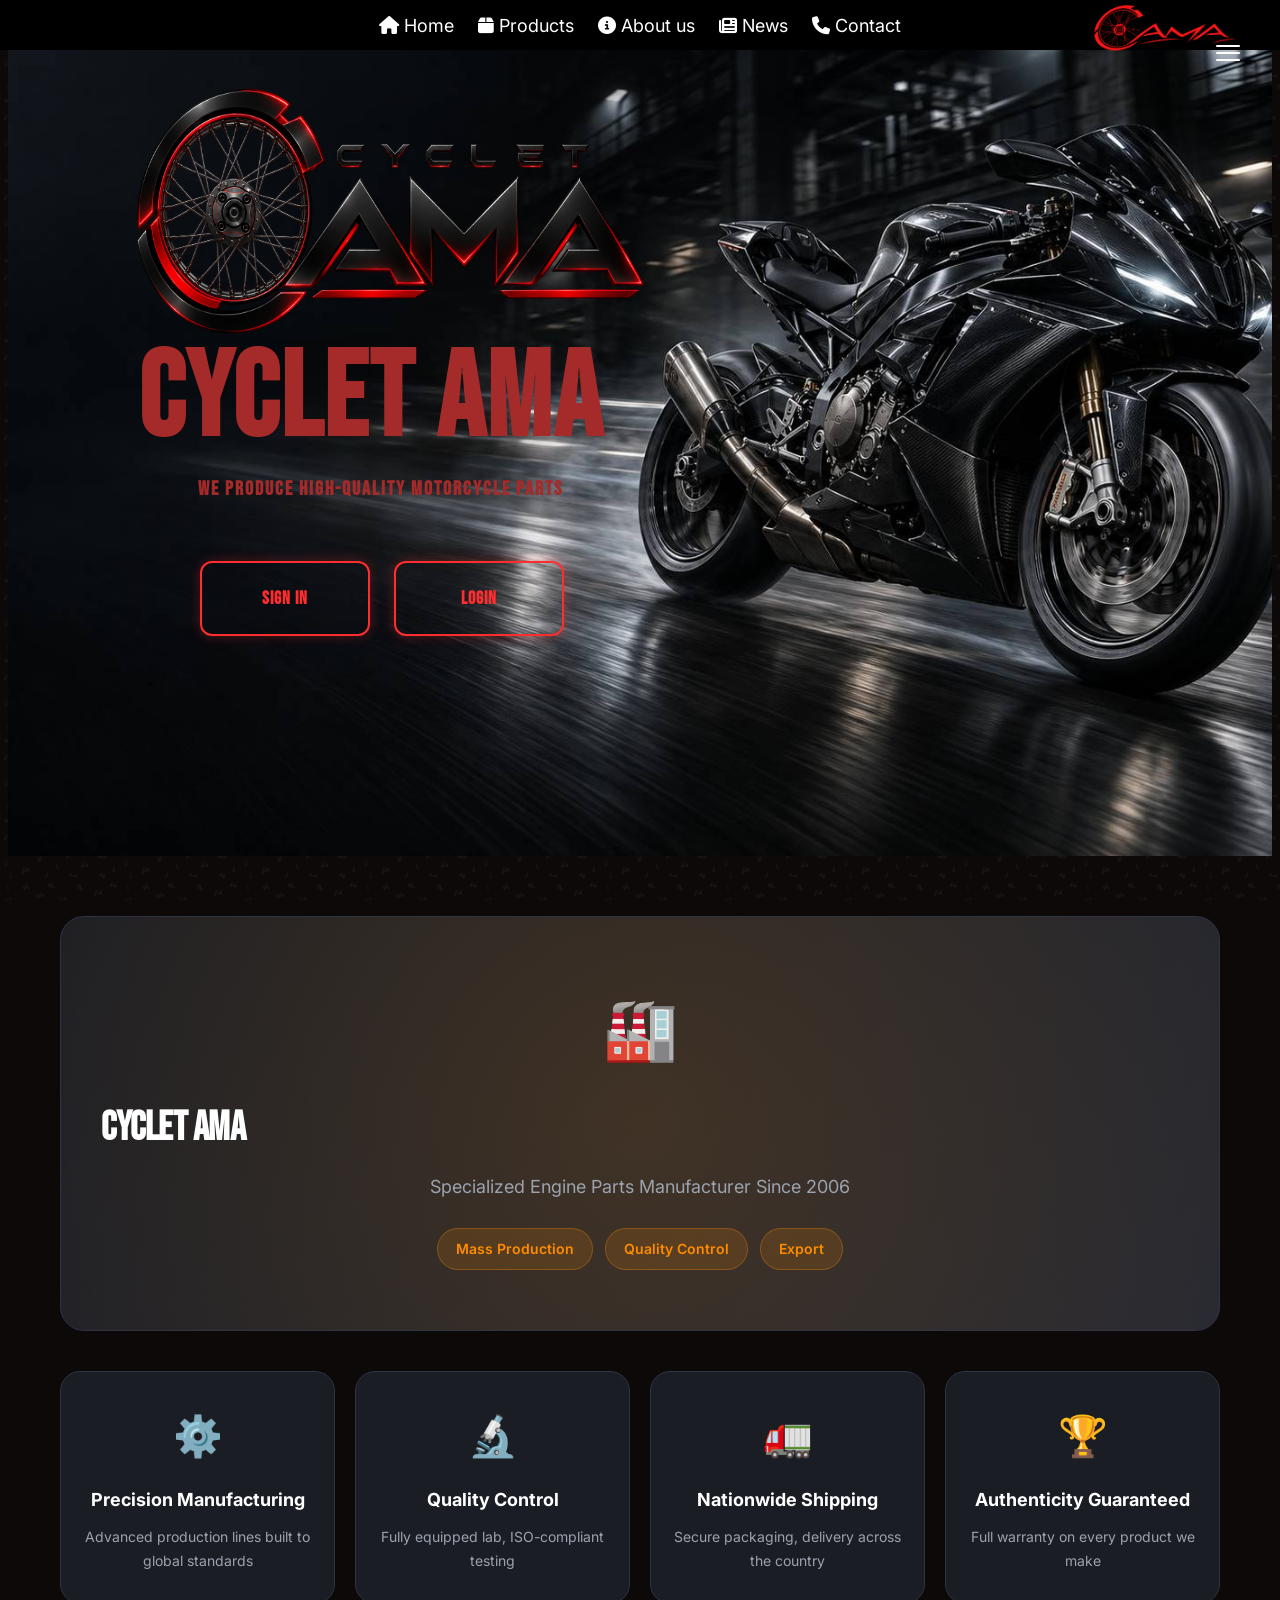
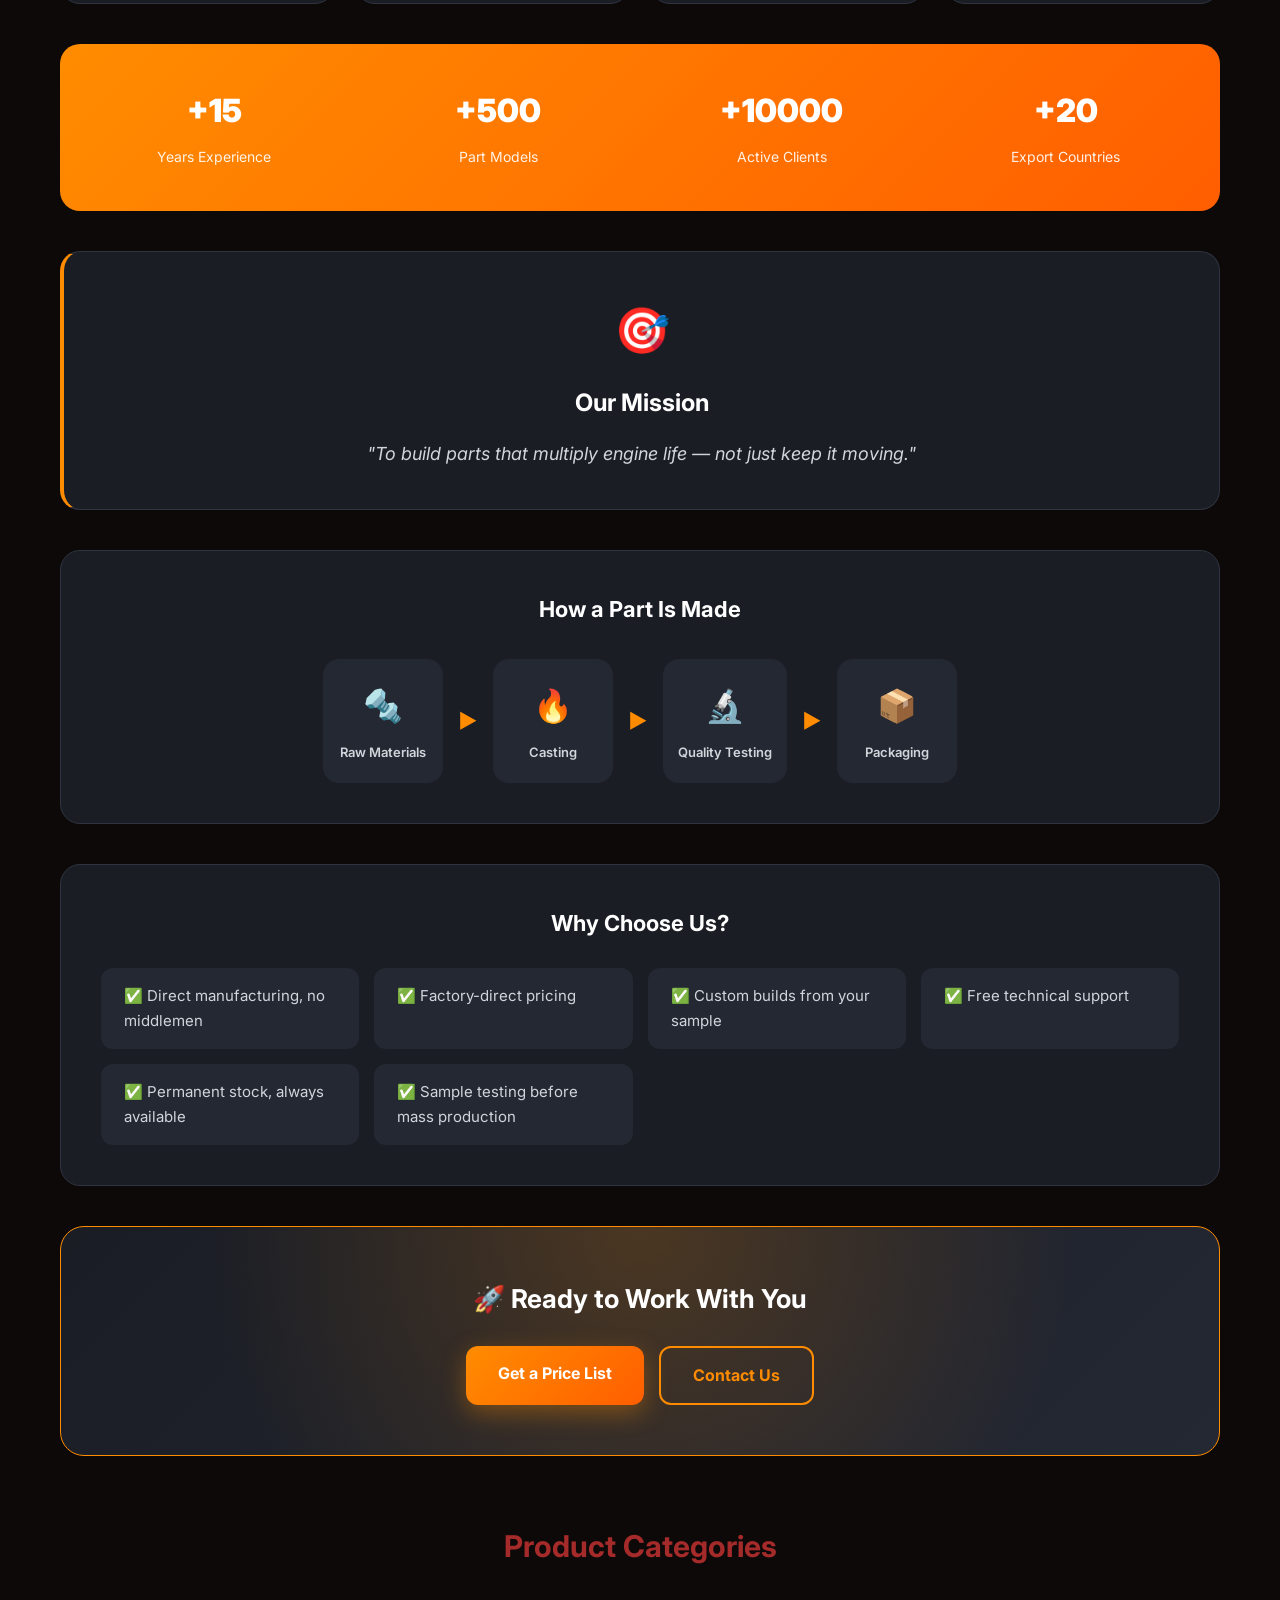
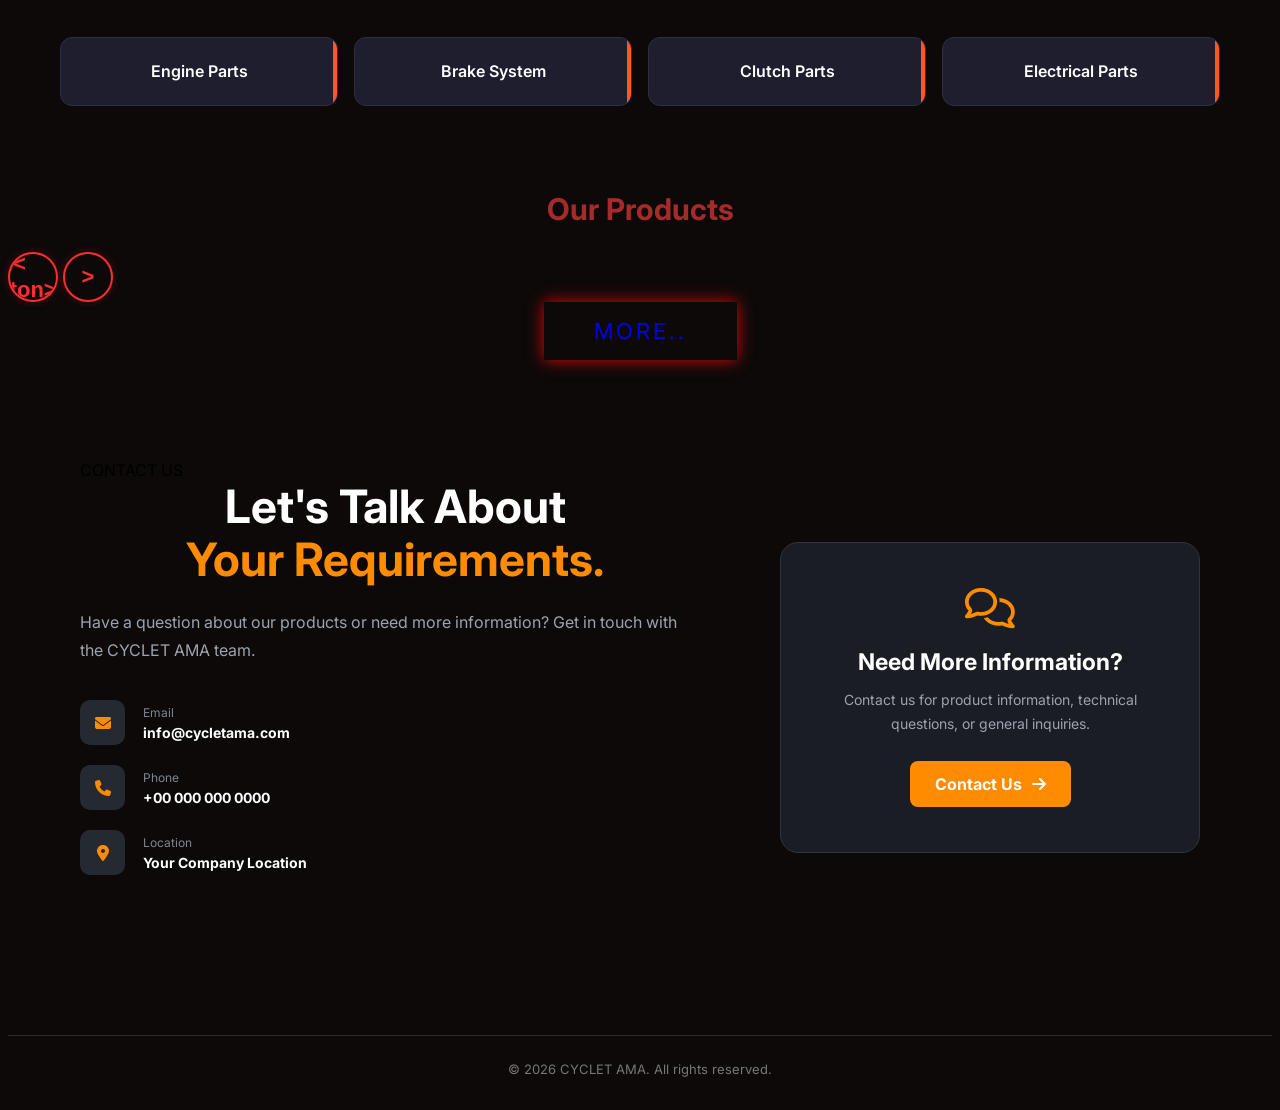
==== commit b930df6a: "compelete panel" ====
--- a/index.html
+++ b/index.html
@@ -18,51 +18,57 @@
     <link rel="stylesheet" href="CSS/main-buttons.css">
     <link rel="stylesheet" href="CSS/contact.css">
     <link rel="stylesheet" href="CSS/footer.css">
-        <link rel="stylesheet" href="CSS/accountDrawer.css">
+    <link rel="stylesheet" href="CSS/accountDrawer.css">
 
 
 
 </head>
 
-<div class="account-drawer" id="accountDrawer">
-    <button class="account-class" id="accountClass">X</button>
-    <h2>My Account</h2>
-    <div class="account-menu">
-        <a href="#">
-            <i class="fa-solid fa-user"></i>
-            User Information
-
-        </a>
-        <a href="#">
-            <i class="fa-solid fa-box"></i>
-            Order Tracking
-
-        </a>
-        <a href="#">
-            <i class="fa-solid fa-star"></i>
-            submit a Review
-
-        </a>
-        <a href="#">
-            <i class="fa-solid fa-file-line"></i>
-            My Requests
-
-        </a>
-        <a href="#">
-            <i class="fa-solid fa-gear"></i>
-            Settings
-
-        </a>
+
+<body>
+
+    <button class="open-account" id="openAccount">
+        <span></span>
+        <span></span>
+        <span></span>
+    </button>
+    <div class="account-drawer" id="accountDrawer">
+        <button class="account-close" id="accountClose">X</button>
+        <h2>My Account</h2>
+        <div class="account-menu">
+            <a href="#">
+                <i class="fa-solid fa-user"></i>
+                User Information
+
+            </a>
+            <a href="#">
+                <i class="fa-solid fa-box"></i>
+                Order Tracking
+
+            </a>
+            <a href="#">
+                <i class="fa-solid fa-star"></i>
+                submit a Review
+
+            </a>
+            <a href="#">
+                <i class="fa-solid fa-file-lines"></i>
+                My Requests
+
+            </a>
+            <a href="#">
+                <i class="fa-solid fa-gear"></i>
+                Settings
+
+            </a>
+        </div>
+
+        <button class="account-logout">
+            <i class="fa-solid fa-right-form-bracket"></i>
+            Log Out
+        </button>
+
     </div>
-
-    <button class="account-logout">
-        <i class="fa-solid fa-right-form-bracket"></i>
-        Log Out
-    </button>
-
-</div>
-
-<body>
 
     <header>
         <nav class="navbar">
@@ -409,8 +415,10 @@
         });
 
     </script>
+    <script src="js/account-bar.js"></script>
 
 </body>
+
 
 <style>
     @media (max-width: 600px) {
--- a/CSS/accountDrawer.css
+++ b/CSS/accountDrawer.css
@@ -1,4 +1,6 @@
 .account-drawer{
+    display: flex;
+    flex-direction: column;
     position: fixed;
     top: 0;
     right: 0;
@@ -14,7 +16,7 @@
     transform: translateX(100%);
     transition: transform 0.35s ease;
 
-    z-index: 1000;
+    z-index: 9999;
 }
 .account-drawer.active{
     transform: translateX(0);
@@ -33,7 +35,93 @@
     right: 25px;
     background: none;
     border: none;
-    color: #151515;
+    color: #aaa;
     font-size: 28px;
     cursor: pointer;
+    transition: color 0.2s ease;
+}
+
+.account-close:hover{
+    color: #fff;
+}
+
+.account-menu{
+    display: flex;
+    flex-direction: column;
+    gap: 10px;
+}
+
+.account-menu a{
+    display: flex;
+    align-items: center;
+
+    width: 100%;
+    padding: 15px 16px;
+
+    color: #ddd;
+    text-decoration: none;
+
+    border: 1px solid transparent;
+    border-radius: 8px;
+
+    transition: all 0.2s ease;
+}
+ .account-menu a:hover{
+    color: #fff;
+    background: #202020;
+    border-color: #333;
+ }
+
+ .account-logout{
+    margin-top: auto;
+    width: 100%;
+    padding: 14px;
+    background: transparent;
+    border: 1px solid #333;
+    color: #aaa;
+    font-size: 14px;
+    cursor: pointer;
+    transition: all 0.2s ease;
+ }
+
+ .account-logout:hover{
+    color: #fff;
+    background: #202020;
+ }
+
+#openAccount {
+    position: fixed;
+    top: 30px;
+    right: 30px;
+
+    width: 45px;
+    height: 45px;
+
+    display: flex;
+    flex-direction: column;
+    justify-content: center;
+    align-items: center;
+    gap: 5px;
+
+    background: transparent;
+    border: none;
+
+    cursor: pointer;
+
+    z-index: 2000;
+}
+
+#openAccount span {
+    display: block;
+    width: 24px;
+    height: 2px;
+
+    background: #fff;
+    border-radius: 2px;
+
+    transition: all 0.2s ease;
+}
+
+#openAccount:hover span {
+    background: #ff6a00;
 }
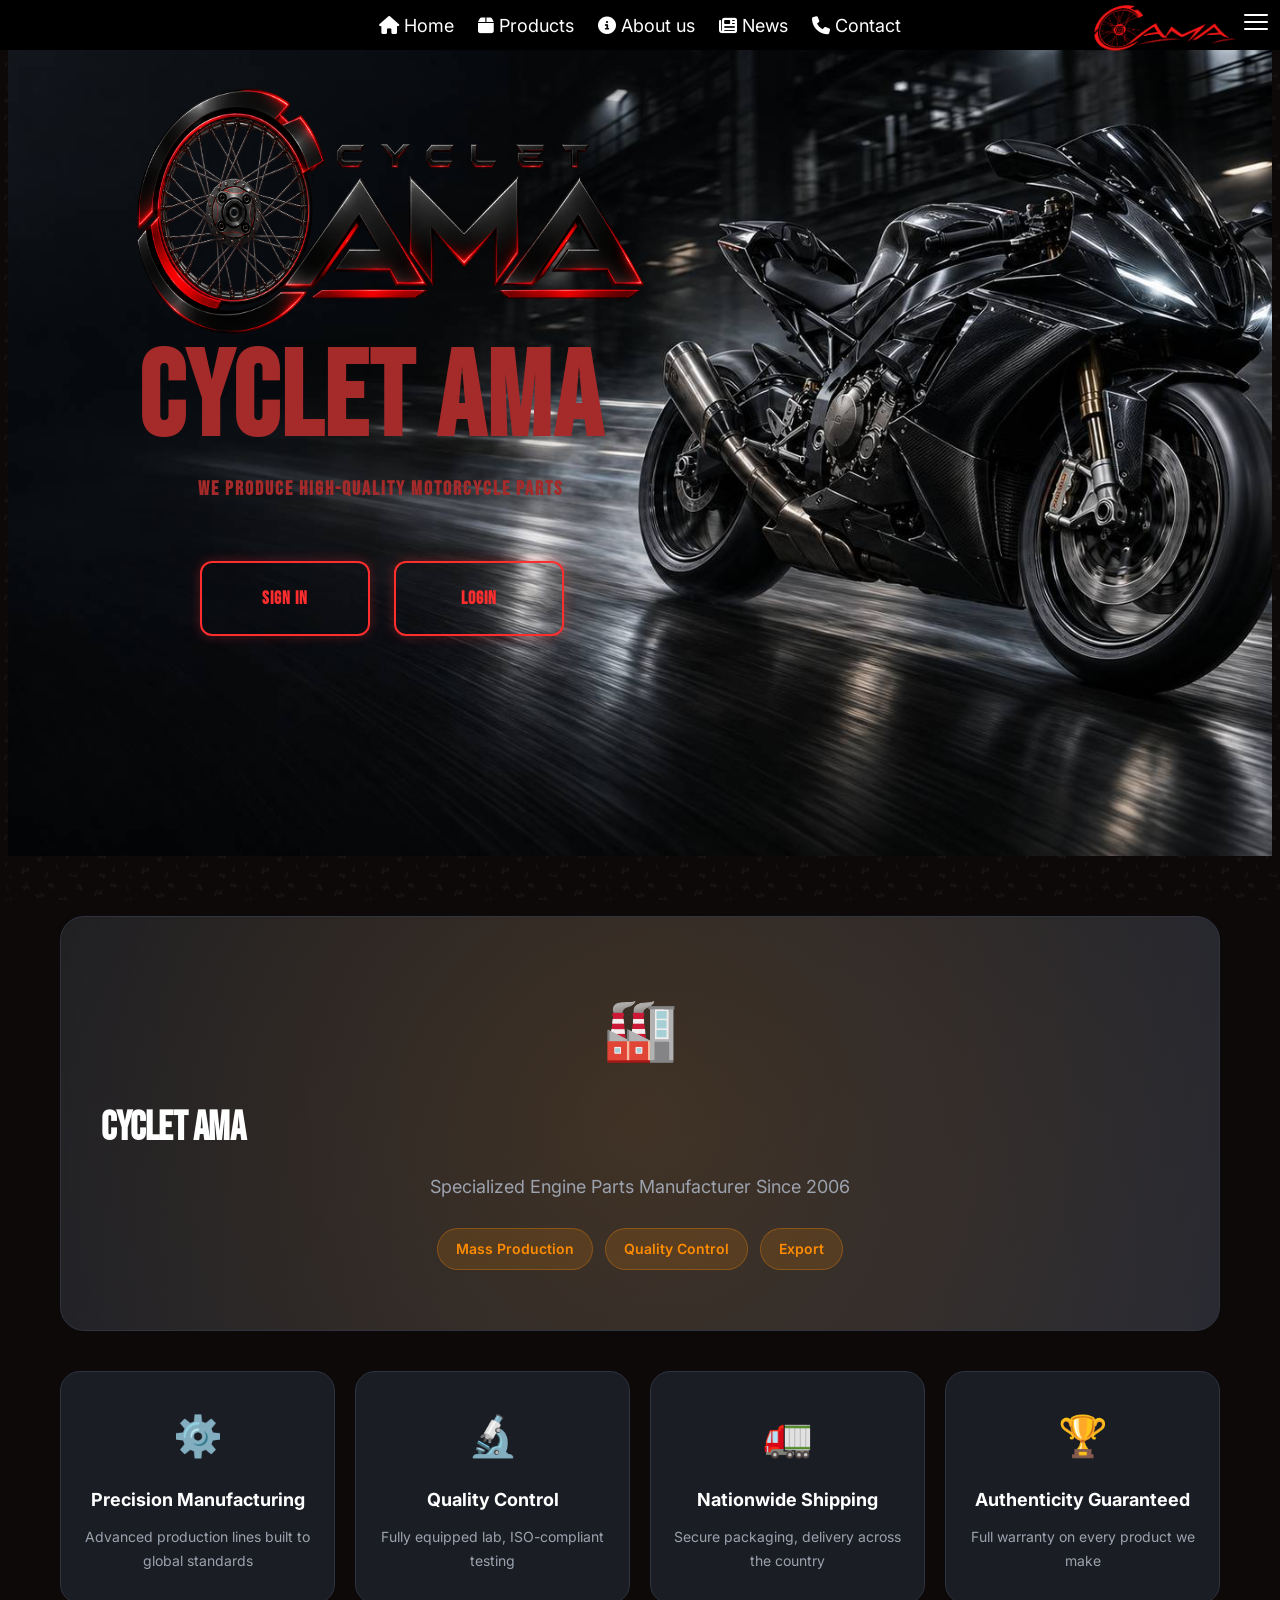
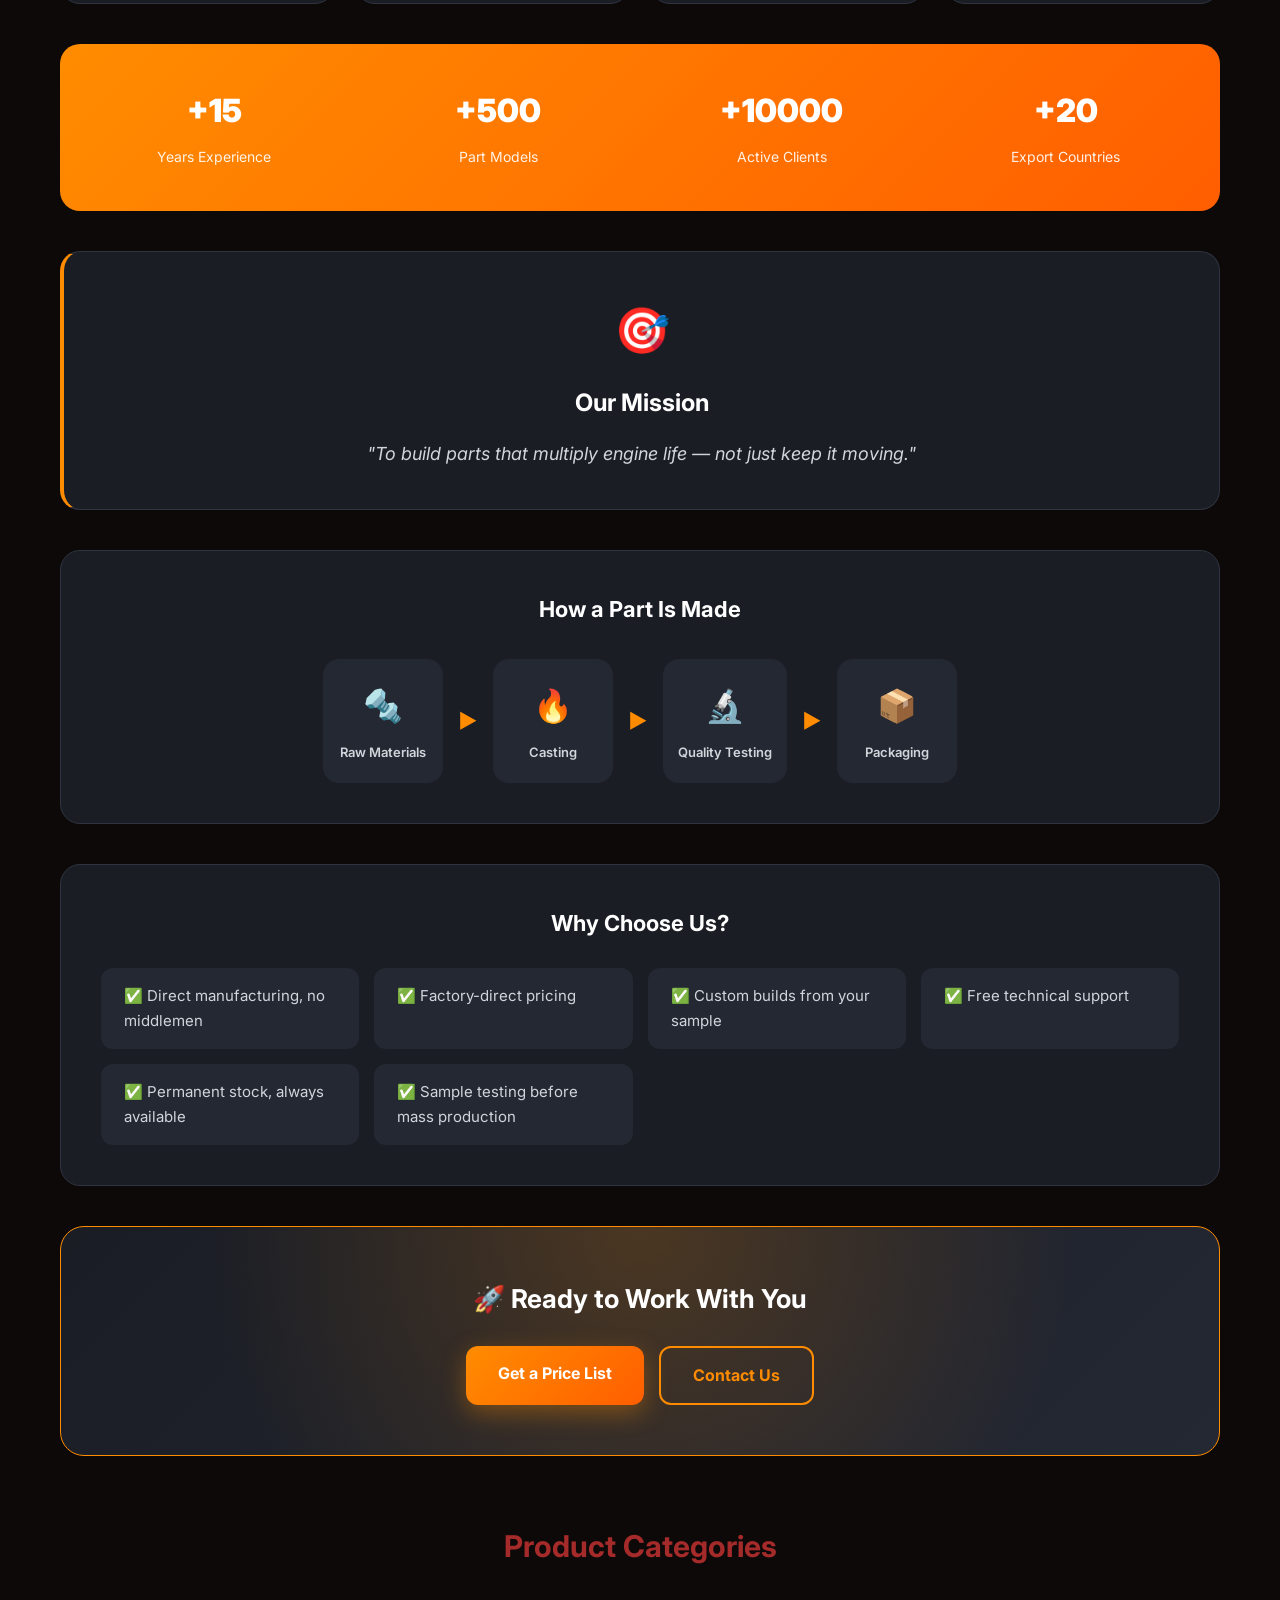
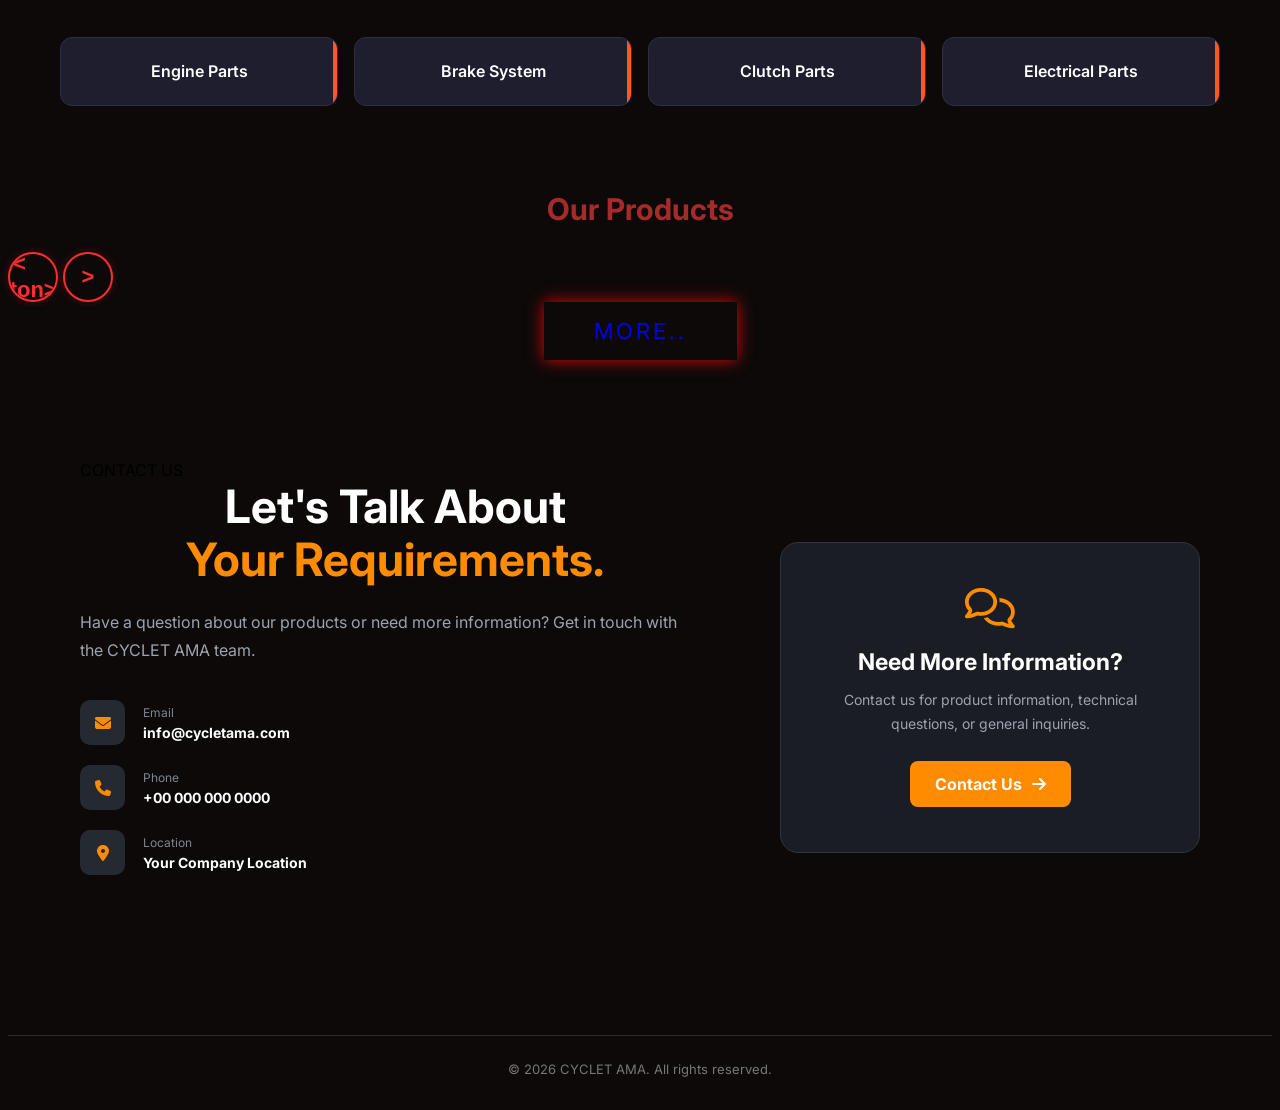
==== commit 036e4543: "overlay" ====
--- a/index.html
+++ b/index.html
@@ -32,6 +32,8 @@
         <span></span>
         <span></span>
     </button>
+    <div class="account-overlay" id="accountOverlay"></div>
+
     <div class="account-drawer" id="accountDrawer">
         <button class="account-close" id="accountClose">X</button>
         <h2>My Account</h2>
@@ -115,10 +117,7 @@
     </header>
 
     <main>
-        <!-- About Section -->
         <section id="about" class="about-section">
-
-            <!-- ===== Hero Box ===== -->
             <div class="hero-box">
                 <div class="hero-icon">🏭</div>
                 <h1>CYCLET AMA</h1>
--- a/CSS/accountDrawer.css
+++ b/CSS/accountDrawer.css
@@ -109,6 +109,8 @@
     cursor: pointer;
 
     z-index: 2000;
+    top: -0.5px;
+    right: 2px;
 }
 
 #openAccount span {
@@ -124,4 +126,25 @@
 
 #openAccount:hover span {
     background: #ff6a00;
+}
+
+.account-overlay{
+    position: fixed;
+    inset: 0;
+
+    background: rgba(0, 0, 0, 0.55);
+
+    opacity: 0;
+    visibility: hidden;
+    pointer-events: none;
+
+    transition: all 0.35s ease;
+
+    z-index: 9998;
+}
+
+.account-overlay.active{
+    opacity: 1;
+    visibility: visible;
+    pointer-events: auto;
 }
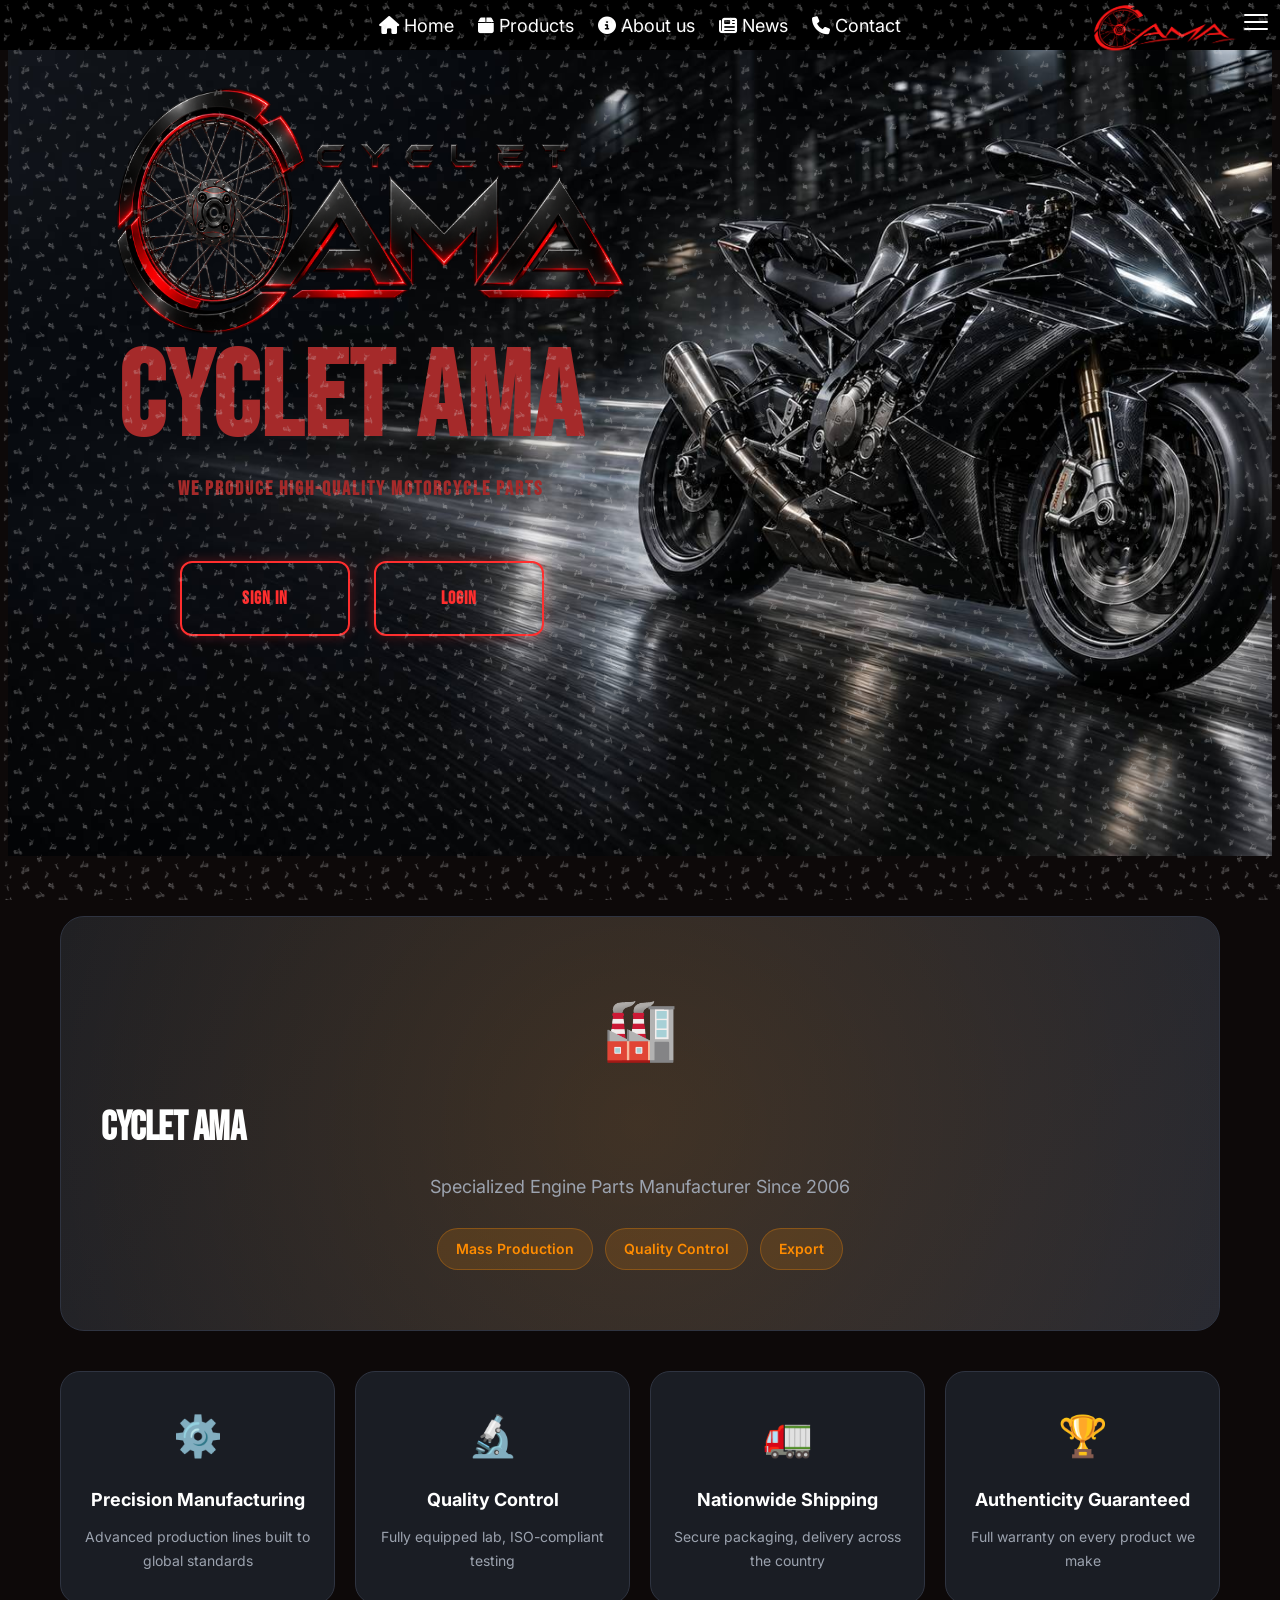
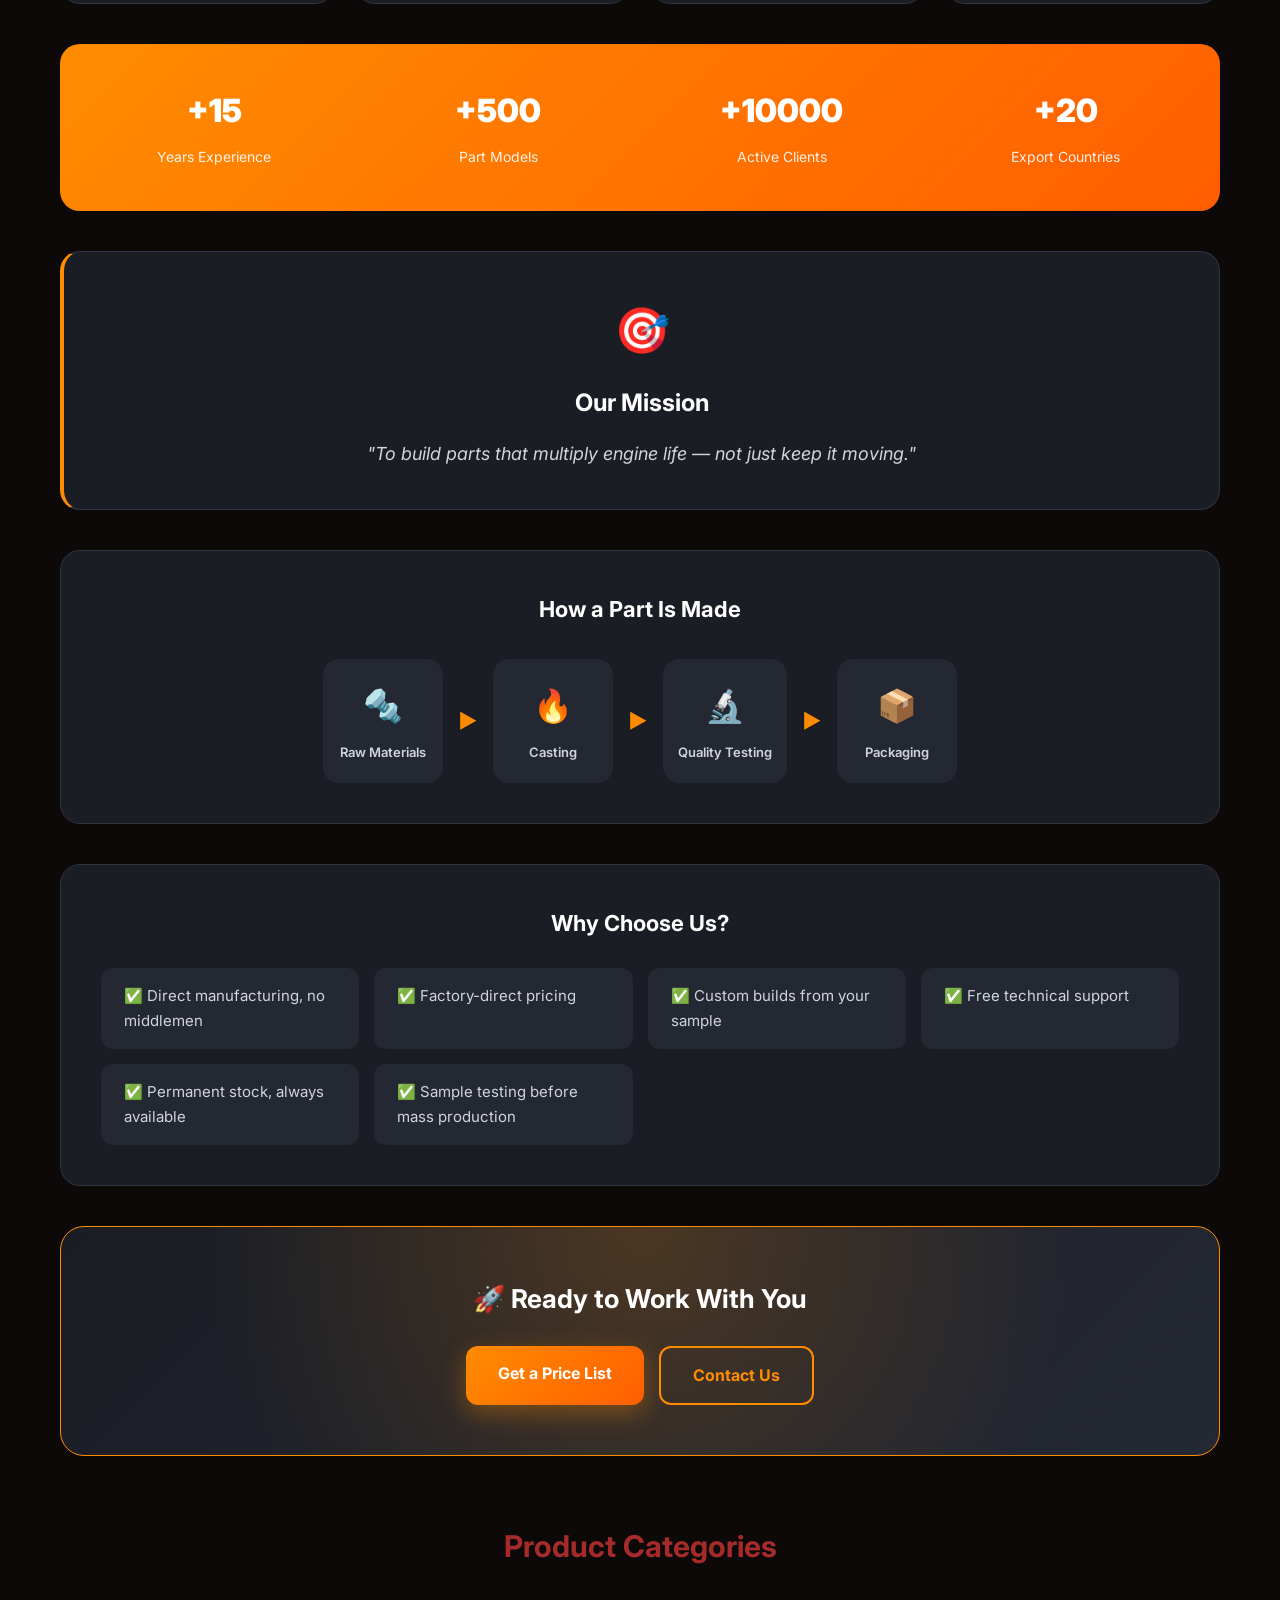
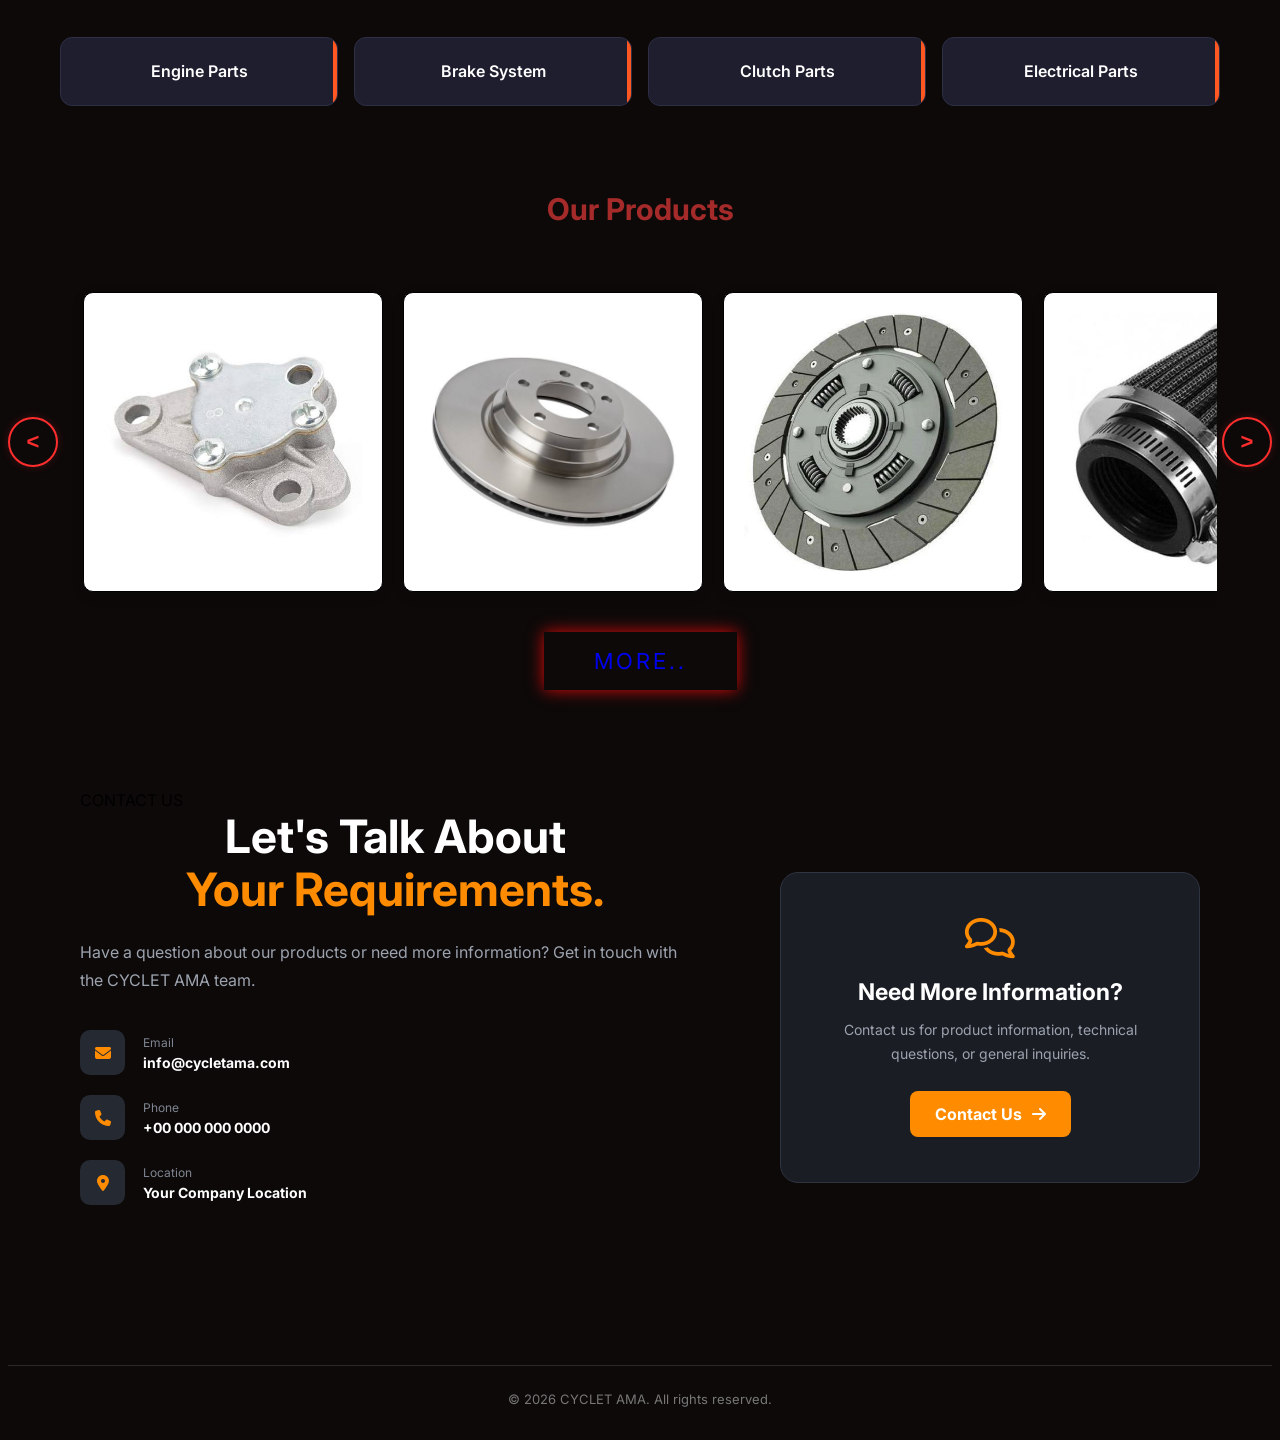
==== commit 43349035: "accountDrawr changes" ====
--- a/index.html
+++ b/index.html
@@ -50,7 +50,7 @@
             </a>
             <a href="#">
                 <i class="fa-solid fa-star"></i>
-                submit a Review
+                Submit a Review
 
             </a>
             <a href="#">
@@ -244,7 +244,7 @@
 
             <div class="product-wrapper">
                 <button id="prevButton">
-                    << /button>
+                    <</button>
                         <div class="product-container">
                             <a href="pages/oil-pump.html" class="product-link">
                                 <div class="product-card">
--- a/CSS/style.css
+++ b/CSS/style.css
@@ -28,7 +28,7 @@
             overflow: hidden;
             top: -90px;
             padding: 30px;
-            /* left: -20px; */
+            left: -20px;
         }
 
 
@@ -56,9 +56,10 @@
             background-image: url('../assets/images/Motor2.png');
             background-repeat: repeat;
             background-size: 120px auto;
-            opacity: 0.1;
+            opacity: 0.5;
             z-index: -1;
             pointer-events: none;
+            z-index: 9997;
 
         }
         
--- a/CSS/accountDrawer.css
+++ b/CSS/accountDrawer.css
@@ -54,6 +54,7 @@
 .account-menu a{
     display: flex;
     align-items: center;
+    gap: 14px;
 
     width: 100%;
     padding: 15px 16px;
@@ -65,6 +66,11 @@
     border-radius: 8px;
 
     transition: all 0.2s ease;
+}
+.account-menu a i {
+    width: 20px;
+    text-align: center;
+    font-size: 16px;
 }
  .account-menu a:hover{
     color: #fff;
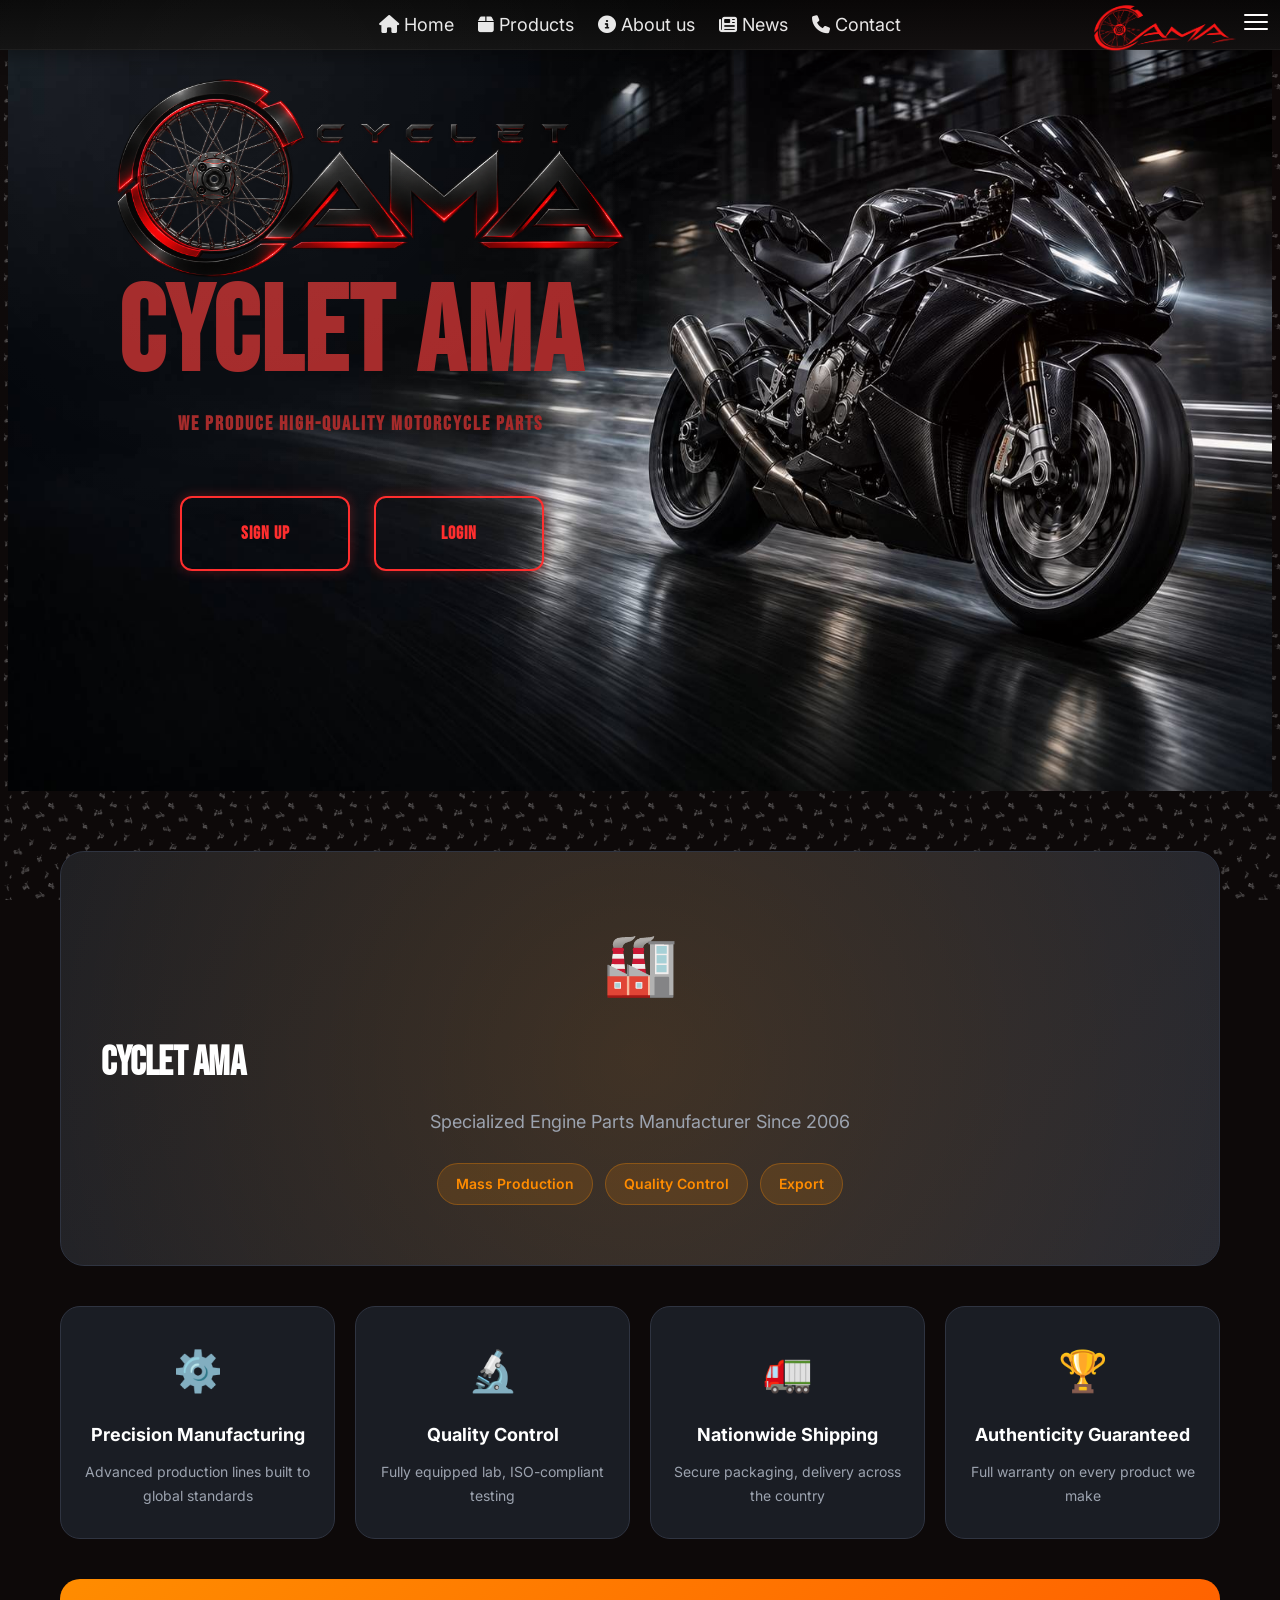
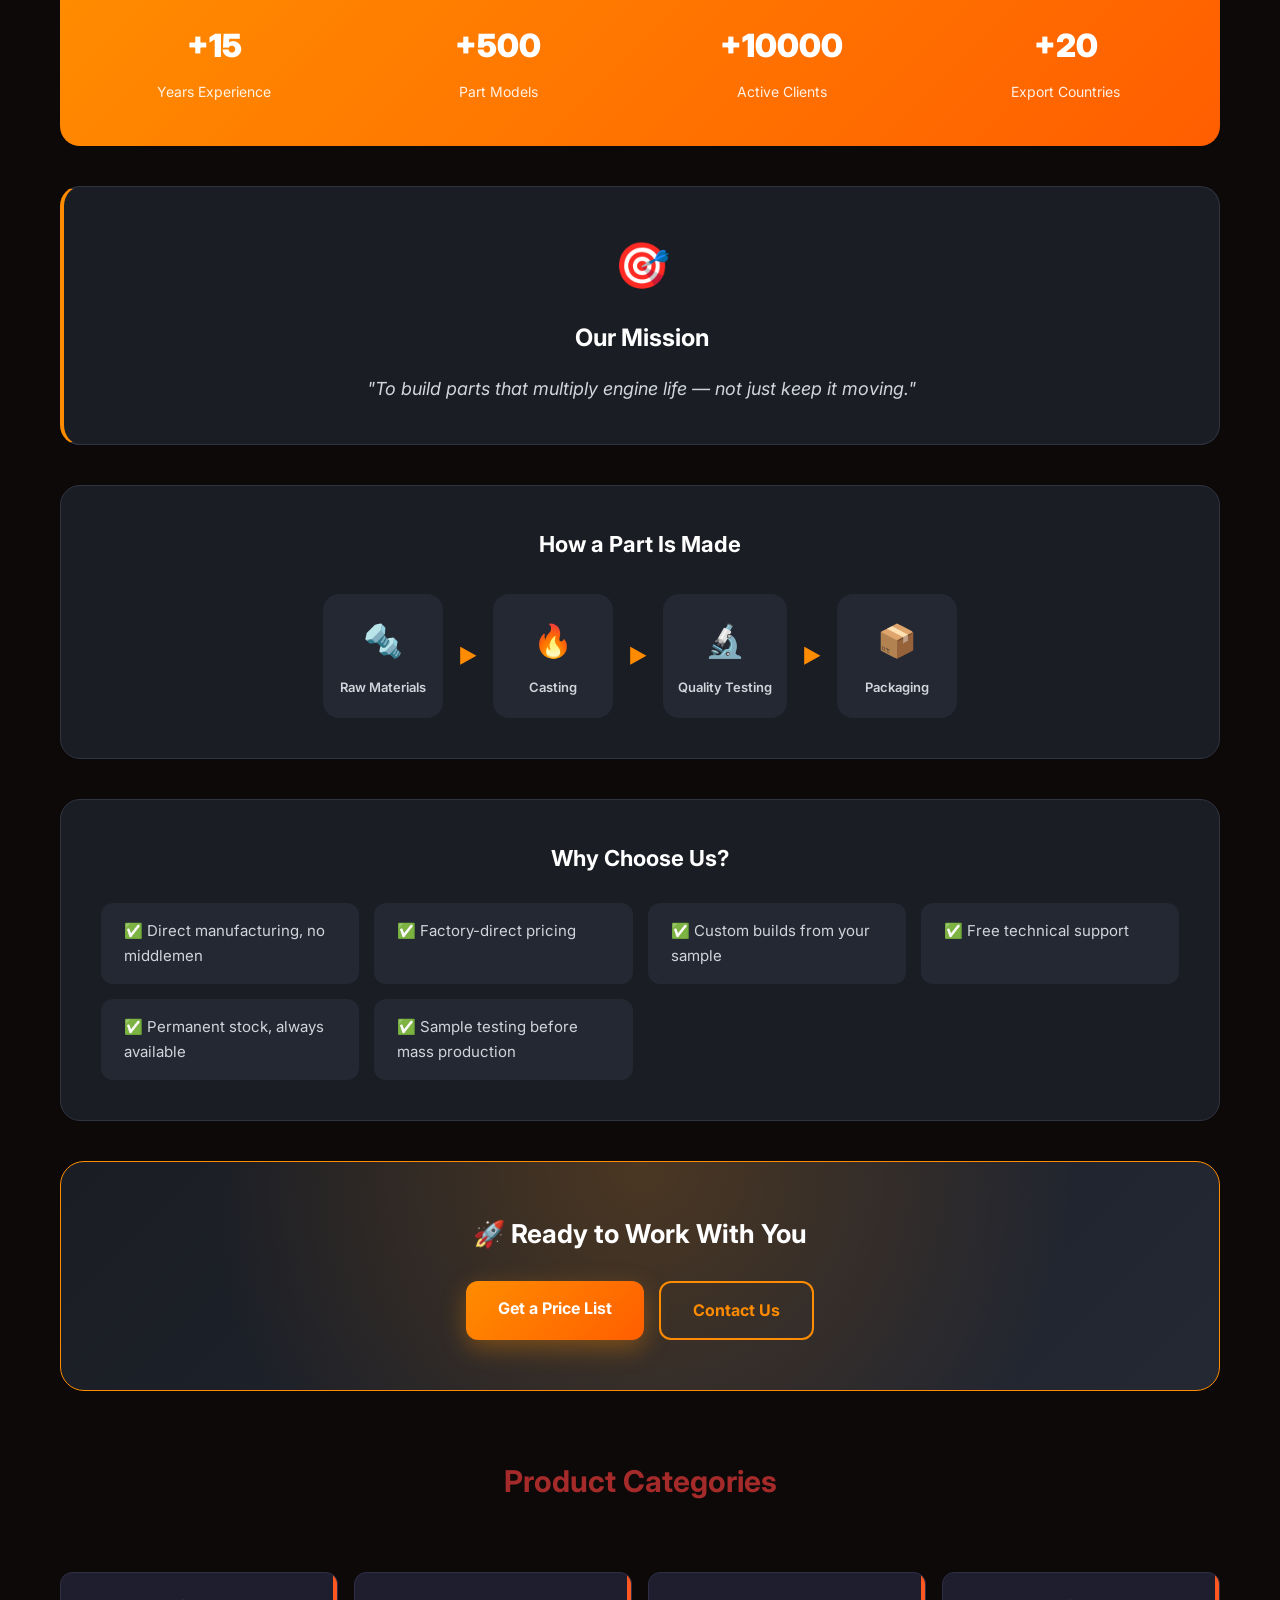
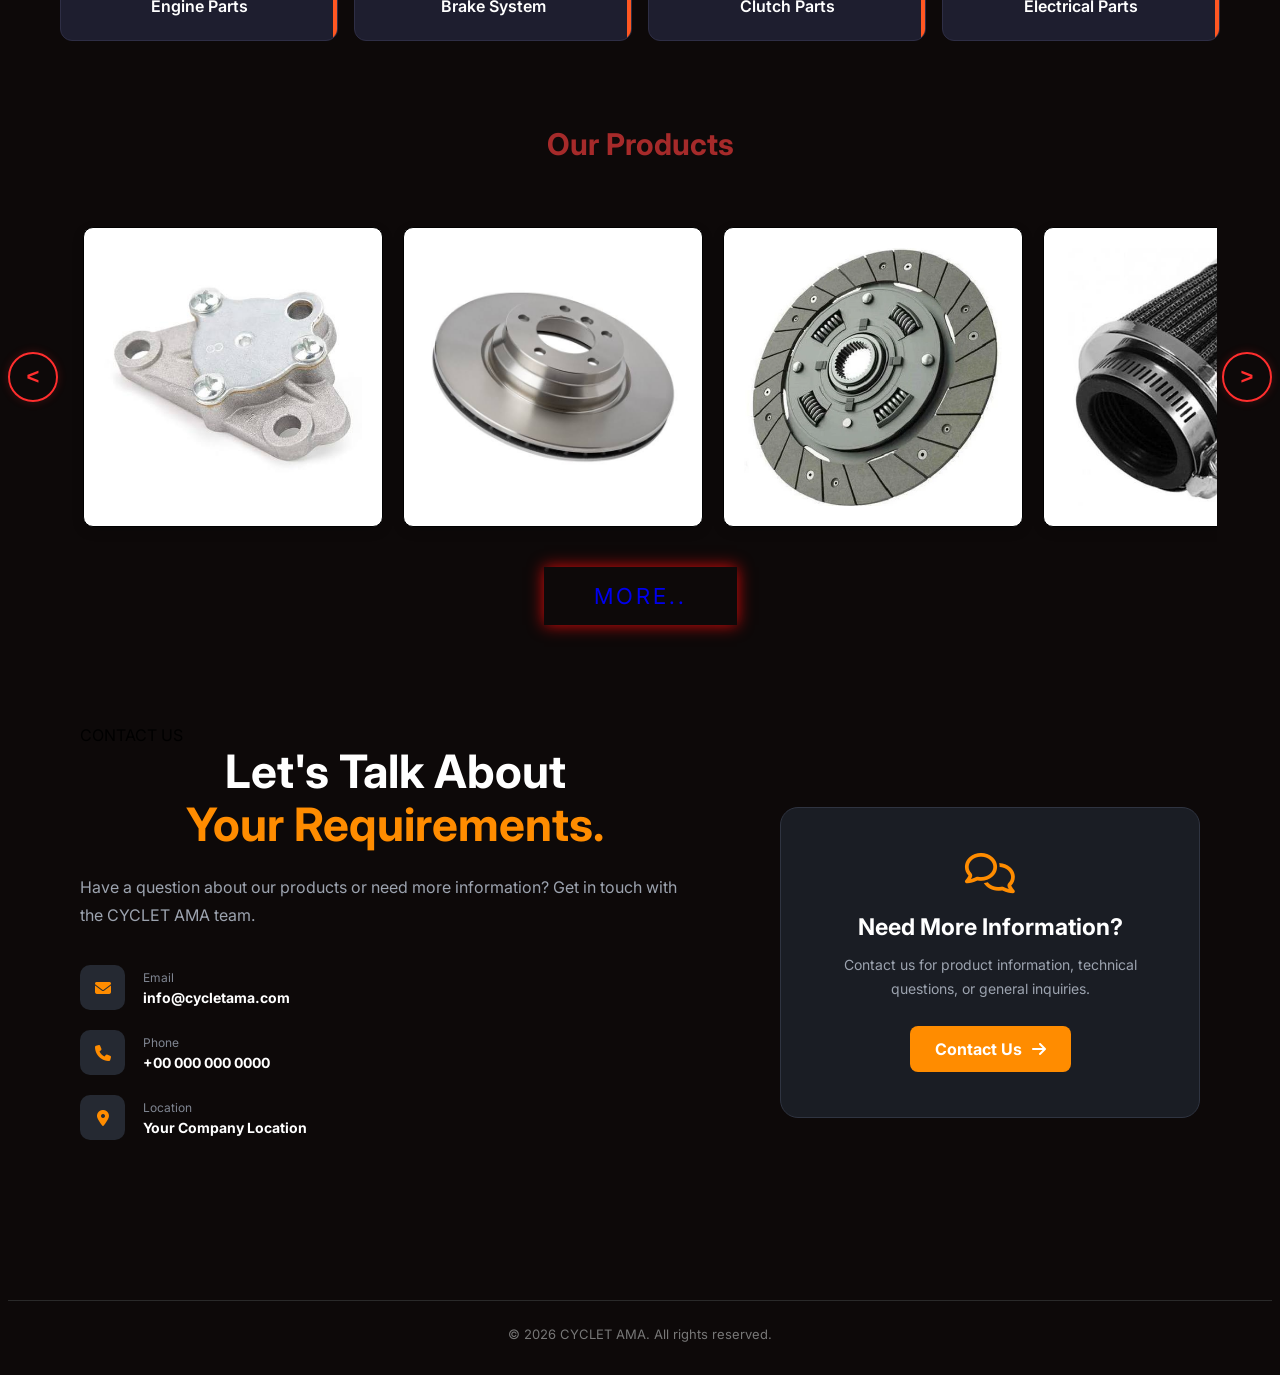
==== commit e0c40133: "spring" ====
--- a/index.html
+++ b/index.html
@@ -108,7 +108,7 @@
 
             </h1>
             <div class="buttons">
-                <button>Sign in</button>
+                <button>Sign Up</button>
                 <button>Login</button>
             </div>
         </div>
@@ -419,25 +419,4 @@
 </body>
 
 
-<style>
-    @media (max-width: 600px) {
-        h1 {
-            font-size: 50px;
-        }
-
-        header p {
-            font-size: 14px;
-        }
-
-        .navbar {
-            gap: 10px;
-            padding: 10px;
-        }
-
-        .navbar a {
-            font-size: 14px;
-        }
-    }
-</style>
-
 </html>
--- a/CSS/style.css
+++ b/CSS/style.css
@@ -19,6 +19,8 @@
             text-align: left;
             margin-left: 60px;
         }
+
+
 
         .hero-content {
             position: relative;
@@ -44,6 +46,24 @@
         body {
             font-family: 'Inter', sans-serif;
             background-color: rgb(13, 9, 9);
+            position: relative;
+        }
+
+        body::after {
+            content: "";
+            position: fixed;
+            inset: 0;
+
+            background:
+                radial-gradient(circle at 20% 10%,
+                    rgba(255, 255, 255, 0.035),
+                    transparent 35%),
+                radial-gradient(circle at 80% 30%,
+                    rgba(255, 0, 0, 0.025),
+                    transparent 40%);
+
+            pointer-events: none;
+            z-index: 9990;
         }
 
         body::before {
@@ -59,7 +79,5 @@
             opacity: 0.5;
             z-index: -1;
             pointer-events: none;
-            z-index: 9997;
 
-        }
-        +        }
--- a/CSS/Navbar.css
+++ b/CSS/Navbar.css
@@ -1,60 +1,115 @@
-        .navbar {
-            display: flex;
-            justify-content: center;
-            gap: 30px;
-            background-color: black;
-            padding: 15px;
-            position: fixed;
-            top: 0;
-            left: 0;
-            right: 0;
-            z-index: 1000;
-            height: 50px;
-            align-items: center;
-            width: 100%;
-            box-sizing: border-box;
+.navbar {
+    display: flex;
+    justify-content: center;
+    gap: 30px;
 
-        }
+    background: linear-gradient(
+        180deg,
+        #080808,
+        #111111
+    );
 
-        .navbar a {
-            color: white;
-            text-decoration: none;
-            font-size: 18px;
-            position: relative;
-            top: -10px;
-            margin: 10px;
+    padding: 15px;
 
-        }
+    position: fixed;
+    top: 0;
+    left: 0;
+    right: 0;
 
-        .navbar a:hover {
-            color: red;
-        }
+    z-index: 1000;
 
-        .navbar a::after {
-            content: "";
-            position: absolute;
-            left: 0;
-            bottom: -5px;
-            width: 0;
-            height: 2px;
-            background-color: red;
-            transition: 0.3s;
-        }
+    height: 50px;
+    align-items: center;
 
-        .navbar a:hover::after {
-            width: 100%;
-        }
+    width: 100%;
+    box-sizing: border-box;
 
-        .navbar img {
-            height: 100px;
-            width: 200px;
-            position: absolute;
-            padding: 0px;
-            top: -20px;
-            
-            right: 20px;
-        }
-        .navbar .links{
-            position: relative;
-            top: 10px;
-        }+    border-bottom: 1px solid rgba(255, 255, 255, 0.08);
+
+    box-shadow:
+        0 4px 20px rgba(0, 0, 0, 0.45);
+}
+
+
+.navbar a {
+    color: #e8e8e8;
+    text-decoration: none;
+
+    font-size: 18px;
+
+    position: relative;
+    top: -10px;
+
+    margin: 10px;
+
+    transition:
+        color 0.25s ease,
+        text-shadow 0.25s ease;
+}
+
+
+.navbar a:hover {
+    color: #ff3b30;
+
+    text-shadow:
+        0 0 8px rgba(255, 59, 48, 0.35);
+}
+
+
+.navbar a::after {
+    content: "";
+
+    position: absolute;
+    left: 0;
+    bottom: -5px;
+
+    width: 0;
+    height: 2px;
+
+    background: linear-gradient(
+        90deg,
+        #ff3b30,
+        #ff6a00
+    );
+
+    box-shadow:
+        0 0 6px rgba(255, 59, 48, 0.35);
+
+    transition: 0.3s ease;
+}
+
+
+.navbar a:hover::after {
+    width: 100%;
+}
+
+
+.navbar img {
+    height: 100px;
+    width: 200px;
+
+    position: absolute;
+
+    padding: 0;
+
+    top: -20px;
+    right: 20px;
+
+    transition:
+        filter 0.3s ease,
+        transform 0.3s ease;
+}
+
+
+.navbar img:hover {
+    filter:
+        drop-shadow(0 0 8px rgba(255, 59, 48, 0.25));
+
+    transform: translateY(-1px);
+}
+
+
+.navbar .links {
+    position: relative;
+    top: 10px;
+}
--- a/CSS/buttons.css
+++ b/CSS/buttons.css
@@ -1,6 +1,5 @@
 .buttons {
   display: flex;
-  flex-wrap: wrap;
   justify-content: flex-start;
   gap: 24px;
   padding: 20px;
--- a/CSS/header.css
+++ b/CSS/header.css
@@ -1,47 +1,167 @@
+h2 {
+    color: brown;
+    font-size: 30px;
+    text-align: center;
+}
 
-        h2 {
-            color: brown;
-            font-size: 30px;
-            text-align: center;
-        }
+header {
+    color: red;
+    background-color: lightgray;
+    text-align: center;
+    font-family: inter;
+    min-height: 500px;
 
-        header {
-            color: red;
-            background-color: lightgray;
-            text-align: center;
-            font-family: inter;
-            min-height: 500px;
-            display: block;
-            flex-direction: column;
-            justify-content: center;
-            align-items: flex-start;
-            background-image: url(../assets/images/Main.png);
-            background-size: cover;
-            padding: 40px 60px;
-            position: relative;
-            overflow: hidden;
-            padding-left: 100px;
-            background-position: 55% center;
+    display: block;
+    flex-direction: column;
+    justify-content: center;
+    align-items: flex-start;
 
-        }
+    background-image: url(../assets/images/Main.png);
+    background-size: 100% 100%;
 
-        header h1 {
-            margin-top: 0;
-        }
+    padding: 40px;
+    padding-left: 100px;
 
-        #products {
-            scroll-margin-top: 80px;
-        }
-        .image-box img{
-            width: 550px;
-            height: 340px;
-            display: block;
-            position: relative;
-            top: 50px;
-            right: 40px;
+    position: relative;
+    overflow: hidden;
 
-        }
-        .image-box:hover{
-            filter: brightness(1.1) drop-shadow(0 0 15px #ffcc00)
-            ;
-        }
+    background-position: 55% center;
+}
+
+
+header h1 {
+    margin-top: 0;
+}
+
+
+#products {
+    scroll-margin-top: 80px;
+}
+
+
+.image-box img {
+    width: min(550px, 90vw);
+    height: auto;
+
+    display: block;
+    position: relative;
+
+    top: 50px;
+    right: 40px;
+}
+
+
+.image-box:hover {
+    filter: brightness(1.1) drop-shadow(0 0 15px #ffcc00);
+}
+
+
+/* -------------------- */
+/* Responsive Header    */
+/* -------------------- */
+
+@media (max-width: 768px) {
+
+    .hero-content{
+        position: relative;
+        top: 20px;
+    }
+
+
+
+    header {
+        padding: 30px 20px;
+        padding-left: 20px;
+
+        min-height: 450px;
+        text-align: center;
+    }
+
+    .image-box {
+        display: flex;
+        justify-content: center;
+    }
+
+
+    .image-box img {
+        width: min(500px, 90vw);
+        height: auto;
+        top: 30px;
+        right: 0;
+    }
+
+
+    header h1 {
+        font-size: 70px;
+        text-align: center;
+    }
+
+
+    .navbar {
+        gap: 10px;
+        padding: 10px;
+    }
+
+    .navbar a {
+        font-size: 10px;
+        margin: 5px;
+    }
+    .navbar img{
+        width: 100px;
+        height: 100px;
+        position: absolute;
+        left: 0px;
+    }
+
+    header h1 p {
+        text-align: center;
+        white-space: nowrap;
+        position: relative;
+        right: 50px;
+    }
+
+    .buttons {
+        display: flex;
+        width: 300px;
+        flex-direction: row;
+    }
+    
+}
+
+
+@media (max-width: 480px) {
+
+    header {
+        padding: 25px 15px;
+        padding-left: 15px;
+
+        min-height: 400px;
+    }
+
+
+    .image-box img {
+        width: 90vw;
+        height: auto;
+
+        top: 20px;
+        right: 0;
+    }
+
+
+    h2 {
+        font-size: 24px;
+    }
+
+
+    header h1 {
+        font-size: 50px;
+        text-align: center;
+    }
+
+    .hero-description {
+        font-size: 12px;
+        white-space: nowrap;
+    }
+
+
+}
